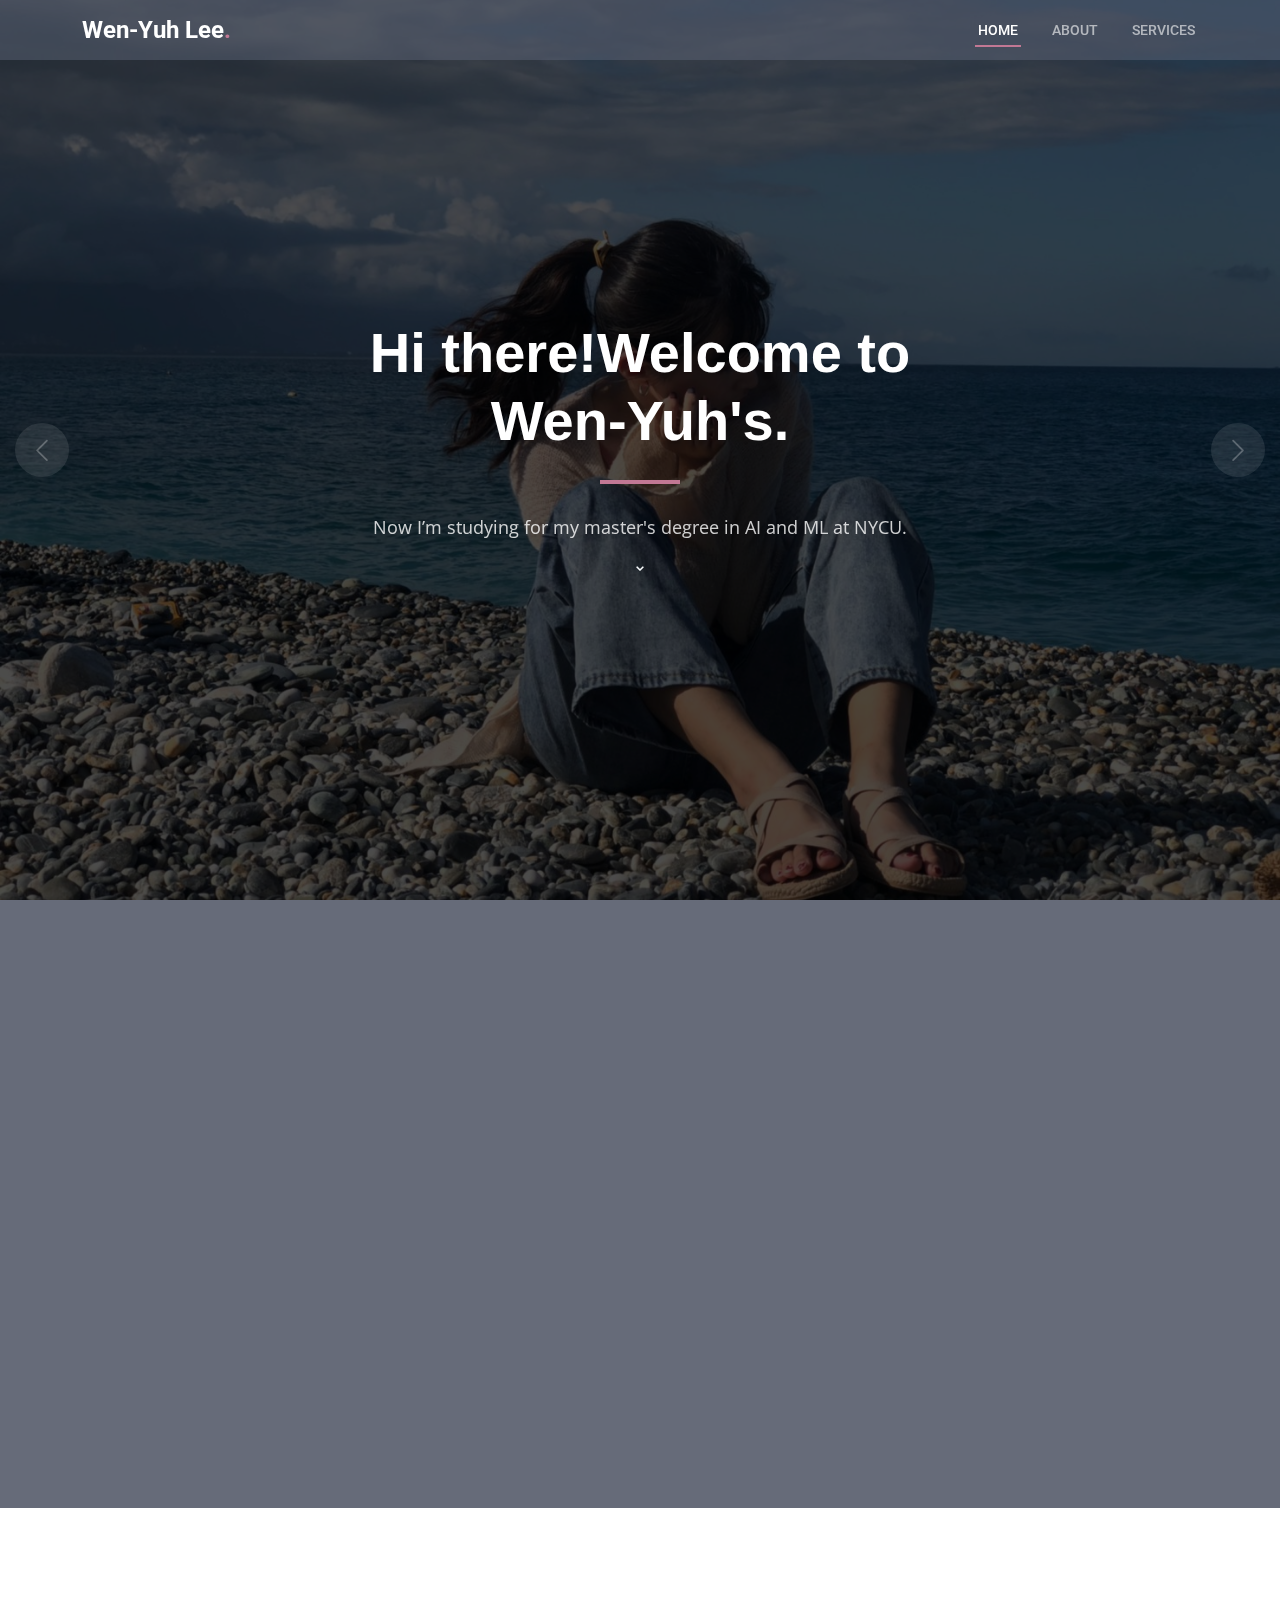
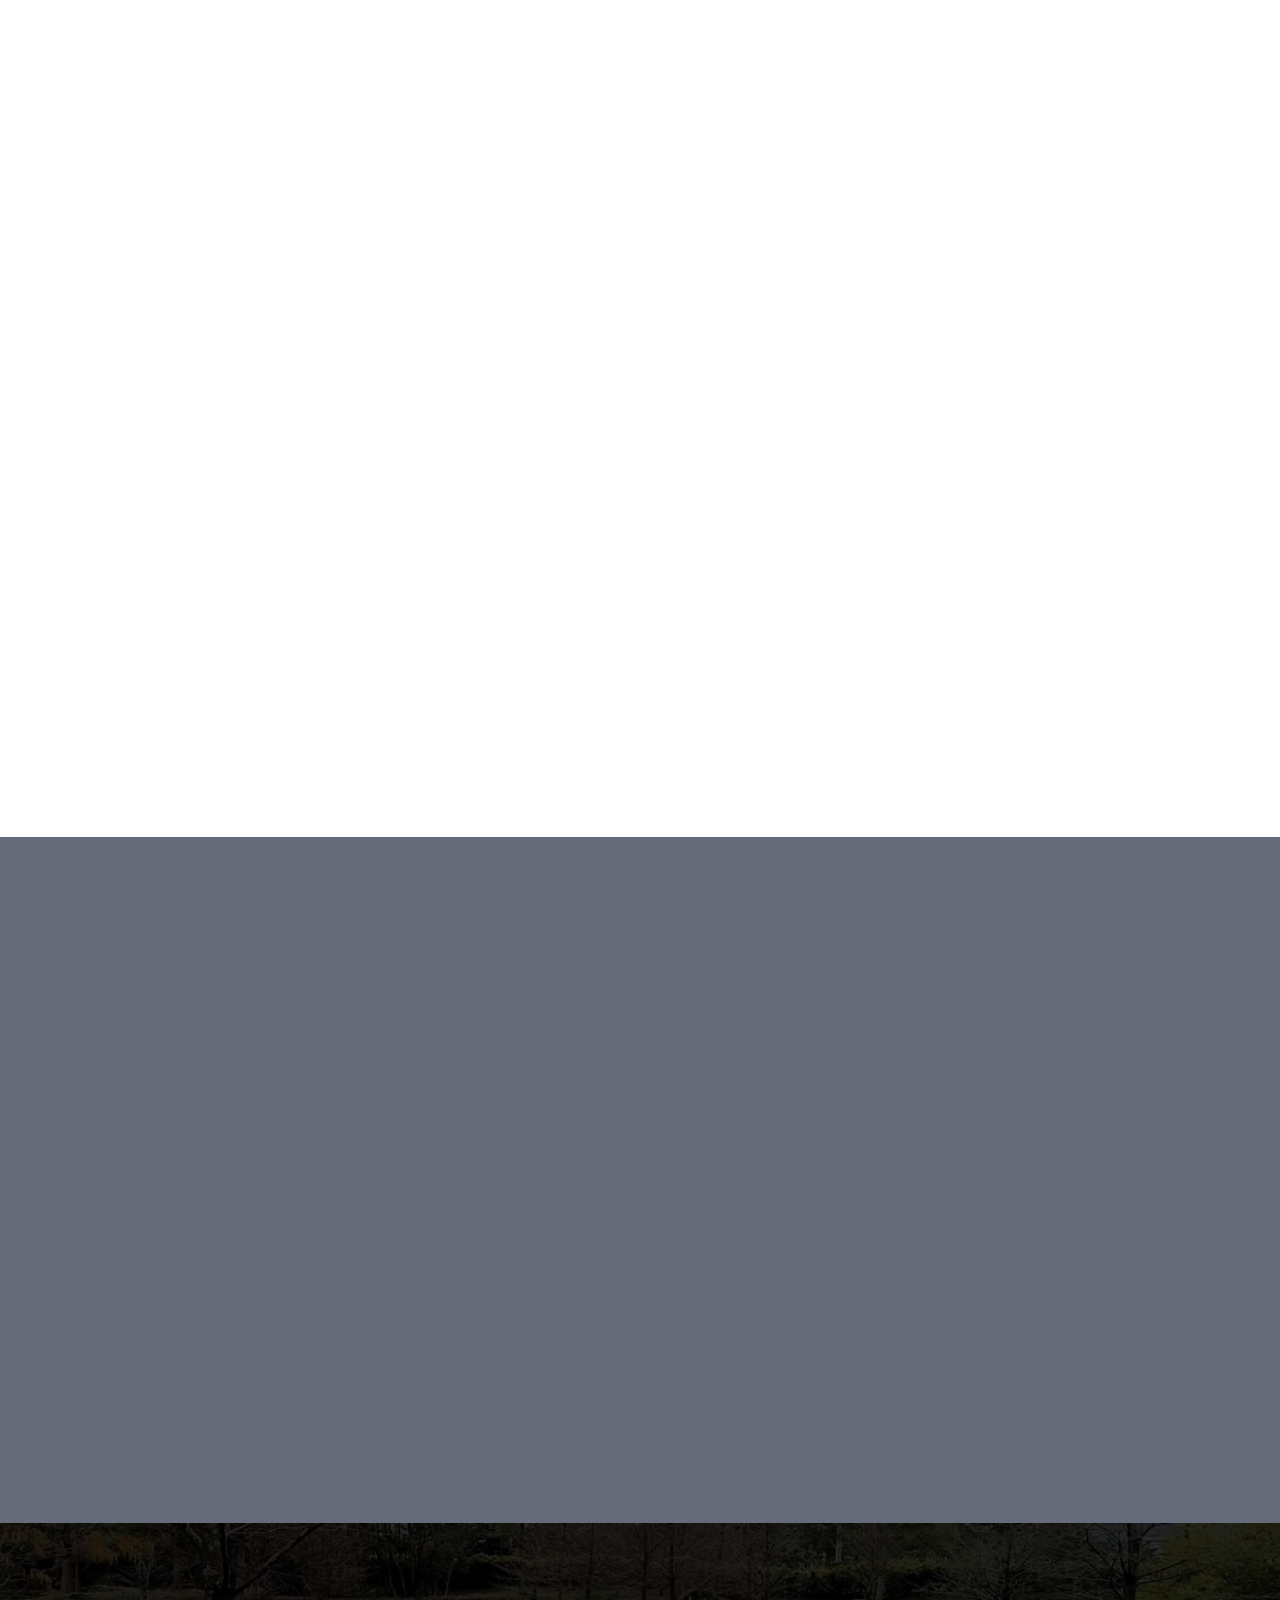
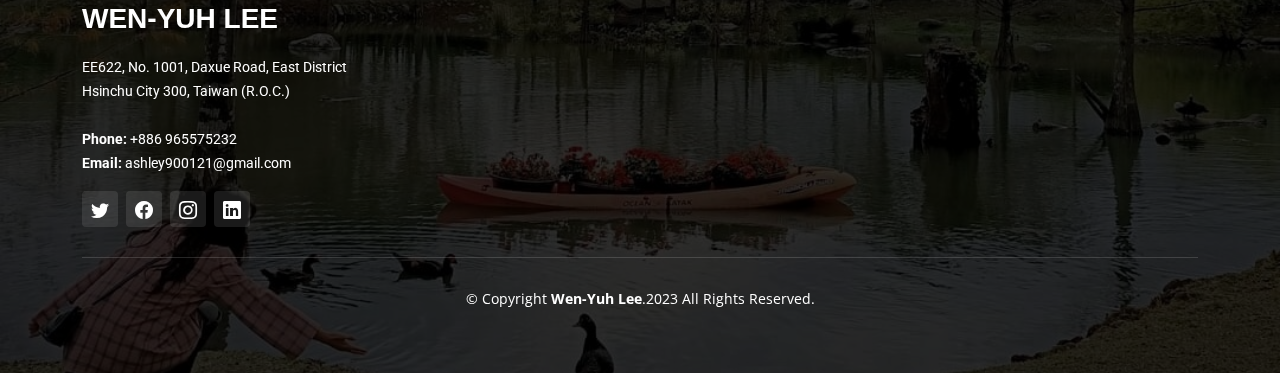
==== index.html @ 5b69748f "first" ====
<!DOCTYPE html>
<html lang="en">

<head>
  <meta charset="utf-8">
  <meta content="width=device-width, initial-scale=1.0" name="viewport">

  <title>Wen-yuh's webpage</title>
  <meta content="" name="description">
  <meta content="" name="keywords">

  <!-- Favicons -->
  <link href="assets/img/favicon.png" rel="icon">
  <link href="assets/img/apple-touch-icon.png" rel="apple-touch-icon">

  <!-- Google Fonts -->
  <link rel="preconnect" href="https://fonts.googleapis.com">
  <link rel="preconnect" href="https://fonts.gstatic.com" crossorigin>
  <link href="https://fonts.googleapis.com/css2?family=Open+Sans:ital,wght@0,300;0,400;0,500;0,600;0,700;1,300;1,400;1,600;1,700&family=Roboto:ital,wght@0,300;0,400;0,500;0,600;0,700;1,300;1,400;1,500;1,600;1,700&family=Work+Sans:ital,wght@0,300;0,400;0,500;0,600;0,700;1,300;1,400;1,500;1,600;1,700&display=swap" rel="stylesheet">

  <!-- Vendor CSS Files -->
  <link href="assets/vendor/bootstrap/css/bootstrap.min.css" rel="stylesheet">
  <link href="assets/vendor/bootstrap-icons/bootstrap-icons.css" rel="stylesheet">
  <link href="assets/vendor/fontawesome-free/css/all.min.css" rel="stylesheet">
  <link href="assets/vendor/aos/aos.css" rel="stylesheet">
  <link href="assets/vendor/boxicons/css/boxicons.min.css" rel="stylesheet">
  <link href="assets/vendor/glightbox/css/glightbox.min.css" rel="stylesheet">
  <link href="assets/vendor/swiper/swiper-bundle.min.css" rel="stylesheet">

  <!-- Template Main CSS File -->
  <link href="assets/css/main2.css" rel="stylesheet">

  <!-- =======================================================
  * Template Name: UpConstruction
  * Updated: Mar 10 2023 with Bootstrap v5.2.3
  * Template URL: https://bootstrapmade.com/upconstruction-bootstrap-construction-website-template/
  * Author: BootstrapMade.com
  * License: https://bootstrapmade.com/license/
  ======================================================== -->
</head>

<body>

  <!-- ======= Header ======= -->
  <header id="header" class="header d-flex align-items-center">
    <div class="container-fluid container-xl d-flex align-items-center justify-content-between">

      <a href="index.html" class="logo d-flex align-items-center">
        <!-- Uncomment the line below if you also wish to use an image logo -->
        <!-- <img src="assets/img/logo.png" alt=""> -->
        <h1>Wen-Yuh Lee<span>.</span></h1>
      </a>

      <i class="mobile-nav-toggle mobile-nav-show bi bi-list"></i>
      <i class="mobile-nav-toggle mobile-nav-hide d-none bi bi-x"></i>
      <nav id="navbar" class="navbar">
        <ul>
          <li><a href="index.html" class="active">Home</a></li>
          <li><a href="about.html">About</a></li>
          <li><a href="services.html">Services</a></li>
        <!--  
          <li><a href="projects.html">Projects</a></li>
          <li><a href="blog.html">Blog</a></li>
          <li class="dropdown"><a href="#"><span>Dropdown</span> <i class="bi bi-chevron-down dropdown-indicator"></i></a>
            <ul>
              <li><a href="#">Dropdown 1</a></li>
              <li class="dropdown"><a href="#"><span>Deep Dropdown</span> <i class="bi bi-chevron-down dropdown-indicator"></i></a>
                <ul>
                  <li><a href="#">Deep Dropdown 1</a></li>
                  <li><a href="#">Deep Dropdown 2</a></li>
                  <li><a href="#">Deep Dropdown 3</a></li>
                  <li><a href="#">Deep Dropdown 4</a></li>
                  <li><a href="#">Deep Dropdown 5</a></li>
                </ul>
              </li>
              <li><a href="#">Dropdown 2</a></li>
              <li><a href="#">Dropdown 3</a></li>
              <li><a href="#">Dropdown 4</a></li>
            </ul>
          </li>
          <li><a href="contact.html">Contact</a></li>-->
        </ul>
      </nav><!-- .navbar -->

    </div>
  </header><!-- End Header -->

  <!-- ======= Hero Section ======= -->
  <section id="hero" class="hero">

    <div class="info d-flex align-items-center">
      <div class="container">
        <div class="row justify-content-center">
          <div class="col-lg-6 text-center">
            <h2 data-aos="fade-down">Hi there!<span>Welcome to Wen-Yuh's.</span></h2>
            <p data-aos="fade-up">Now I’m studying for my master's degree in AI and ML at NYCU.</p>
            <a href="#get-started"data-aos-delay="200" class="btn-scroll scrollto" title="Scroll Down"><i class="bx bx-chevron-down"></i></a>
          </div>
        </div>
      </div>
    </div>

    <div id="hero-carousel" class="carousel slide" data-bs-ride="carousel" data-bs-interval="5000">

      <div class="carousel-item active" style="background-image: url(assets/img/hero-carousel/hero-carousel-1.jpg)"></div>
      <div class="carousel-item" style="background-image: url(assets/img/hero-carousel/hero-carousel-2.jpg)"></div>
      <div class="carousel-item" style="background-image: url(assets/img/hero-carousel/hero-carousel-3.jpg)"></div>
      <div class="carousel-item" style="background-image: url(assets/img/hero-carousel/hero-carousel-4.jpg)"></div>
      <div class="carousel-item" style="background-image: url(assets/img/hero-carousel/hero-carousel-5.jpg)"></div>

      <a class="carousel-control-prev" href="#hero-carousel" role="button" data-bs-slide="prev">
        <span class="carousel-control-prev-icon bi bi-chevron-left" aria-hidden="true"></span>
      </a>

      <a class="carousel-control-next" href="#hero-carousel" role="button" data-bs-slide="next">
        <span class="carousel-control-next-icon bi bi-chevron-right" aria-hidden="true"></span>
      </a>

    </div>

  </section><!-- End Hero Section -->

  <main id="main">


    <!-- ======= Features Section ======= -->
    <section id="features" class="features section-bg">
      <div class="container" data-aos="fade-up">

        <ul class="nav nav-tabs row  g-2 d-flex">

          <li class="nav-item col-3">
            <a class="nav-link active show" data-bs-toggle="tab" data-bs-target="#tab-1">
              <h4>Senior high</h4>
            </a>
          </li><!-- End tab nav item -->

          <li class="nav-item col-3">
            <a class="nav-link" data-bs-toggle="tab" data-bs-target="#tab-2">
              <h4>University</h4>
            </a><!-- End tab nav item -->

          <li class="nav-item col-3">
            <a class="nav-link" data-bs-toggle="tab" data-bs-target="#tab-3">
              <h4>To master</h4>
            </a>
          </li><!-- End tab nav item -->

          <li class="nav-item col-3">
            <a class="nav-link" data-bs-toggle="tab" data-bs-target="#tab-4">
              <h4>Now</h4>
            </a>
          </li><!-- End tab nav item -->

        </ul>

        <div class="tab-content">

          <div class="tab-pane active show" id="tab-1">
            <div class="row">
              <div class="col-lg-6 order-2 order-lg-1 mt-3 mt-lg-0 d-flex flex-column justify-content-center" data-aos="fade-up" data-aos-delay="100">
                <h3>Senior high</h3>
                <p class="fst-italic">
                  社團成發舞展---
                </p>
                <ul>
                  <li><i class="bi bi-check2-all"></i> Activity.</li>
                  <li><i class="bi bi-check2-all"></i> mulin24|CHSH108</li>
                  <li><i class="bi bi-check2-all"></i> 2018.04.29</li>
                  <li><i class="bi bi-check2-all"></i> 823 performing arts theater,New Taipei City</li>                </ul>
              </div>
              <div class="col-lg-6 order-1 order-lg-2 text-center" data-aos="fade-up" data-aos-delay="200">
                <img src="assets/img/features-1.jpg" alt="" class="img-fluid">
              </div>
            </div>
          </div><!-- End tab content item -->

          <div class="tab-pane" id="tab-2">
            <div class="row">
              <div class="col-lg-6 order-2 order-lg-1 mt-3 mt-lg-0 d-flex flex-column justify-content-center">
                <h3>University</h3>
                <p class="fst-italic">
                  五系耶晚慶功---
                </p>
                <ul>
                  <li><i class="bi bi-check2-all"></i> Activity.</li>
                  <li><i class="bi bi-check2-all"></i> hodala2022｜中山物理x高師英語x高師國文x高師電機</li>
                  <li><i class="bi bi-check2-all"></i> 2022.03.25</li>
                  <li><i class="bi bi-check2-all"></i> Muse Kaohsiung</li>
                </ul>
              </div>
              <div class="col-lg-6 order-1 order-lg-2 text-center">
                <img src="assets/img/features-2.jpg" alt="" class="img-fluid">
              </div>
            </div>
          </div><!-- End tab content item -->

          <div class="tab-pane" id="tab-3">
            <div class="row">
              <div class="col-lg-6 order-2 order-lg-1 mt-3 mt-lg-0 d-flex flex-column justify-content-center">
                <h3>To master</h3>
                <ul>
                  <li><i class="bi bi-check2-all"></i> A.I.</li>
                  <li><i class="bi bi-check2-all"></i> M.L.</li>
                  <li><i class="bi bi-check2-all"></i> </li>
                </ul>
                <p class="fst-italic">
                  Louding...
                </p>
              </div>
              <div class="col-lg-6 order-1 order-lg-2 text-center">
                <img src="assets/img/features-3.jpg" alt="" class="img-fluid">
              </div>
            </div>
          </div><!-- End tab content item -->

          <div class="tab-pane" id="tab-4">
            <div class="row">
              <div class="col-lg-6 order-2 order-lg-1 mt-3 mt-lg-0 d-flex flex-column justify-content-center">
                <h3>Now</h3>
                <p class="fst-italic">
                  keep going...
                </p>
              <!--
                <ul>
                  <li><i class="bi bi-check2-all"></i> </li>
                  <li><i class="bi bi-check2-all"></i> </li>
                  <li><i class="bi bi-check2-all"></i> </li>
                </ul>
              -->
              </div>
              <div class="col-lg-6 order-1 order-lg-2 text-center">
                <img src="assets/img/features-4.jpg" alt="" class="img-fluid">
              </div>
            </div>
          </div><!-- End tab content item -->

        </div>

      </div>
    </section><!-- End Features Section -->


    <!-- ======= Constructions Section ======= -->
    <section id="constructions" class="constructions">
      <div class="container" data-aos="fade-up">

        <div class="section-header">
          <h2>Constructions</h2>
          <p> To be edited...</p>
        </div>

        <div class="row gy-4">

          <div class="col-lg-6" data-aos="fade-up" data-aos-delay="100">
            <div class="card-item">
              <div class="row">
                <div class="col-xl-5">
                  <div class="card-bg" style="background-image: url(assets/img/constructions-1.jpg);"></div>
                </div>
                <div class="col-xl-7 d-flex align-items-center">
                  <div class="card-body">
                    <h4 class="card-title">a child in the U.S.A</h4>
                    <p>Ohio,United States.2002</p>
                  </div>
                </div>
              </div>
            </div>
          </div><!-- End Card Item -->

          <div class="col-lg-6" data-aos="fade-up" data-aos-delay="200">
            <div class="card-item">
              <div class="row">
                <div class="col-xl-5">
                  <div class="card-bg" style="background-image: url(assets/img/constructions-2.jpg);"></div>
                </div>
                <div class="col-xl-7 d-flex align-items-center">
                  <div class="card-body">
                    <h4 class="card-title">Pet adoption,Kaohsiung.</h4>
                    <p>Building Better Animal Shelters.</p>
                  </div>
                </div>
              </div>
            </div>
          </div><!-- End Card Item -->

          <div class="col-lg-6" data-aos="fade-up" data-aos-delay="300">
            <div class="card-item">
              <div class="row">
                <div class="col-xl-5">
                  <div class="card-bg" style="background-image: url(assets/img/constructions-3.jpg);"></div>
                </div>
                <div class="col-xl-7 d-flex align-items-center">
                  <div class="card-body">
                    <h4 class="card-title">Burger delicius.</h4>
                    <p>there's too many people that i just only can take a photo behide the food stall...</p>
                  </div>
                </div>
              </div>
            </div>
          </div><!-- End Card Item -->

          <div class="col-lg-6" data-aos="fade-up" data-aos-delay="400">
            <div class="card-item">
              <div class="row">
                <div class="col-xl-5">
                  <div class="card-bg" style="background-image: url(assets/img/constructions-4.jpg);"></div>
                </div>
                <div class="col-xl-7 d-flex align-items-center">
                  <div class="card-body">
                    <h4 class="card-title">meerkat</h4>
                    <p>the most lovely animal in the word.</p>
                  </div>
                </div>
              </div>
            </div>
          </div><!-- End Card Item -->

        </div>

      </div>
    </section><!-- End Constructions Section -->

<!--
    <!-- ======= Services Section =======
    <section id="services" class="services section-bg">
      <div class="container" data-aos="fade-up">

        <div class="section-header">
          <h2>Services</h2>
          <p>Voluptatem quibusdam ut ullam perferendis repellat non ut consequuntur est eveniet deleniti fignissimos eos quam</p>
        </div>

        <div class="row gy-4">

          <div class="col-lg-4 col-md-6" data-aos="fade-up" data-aos-delay="100">
            <div class="service-item  position-relative">
              <div class="icon">
                <i class="fa-solid fa-mountain-city"></i>
              </div>
              <h3>Nesciunt Mete</h3>
              <p>Provident nihil minus qui consequatur non omnis maiores. Eos accusantium minus dolores iure perferendis tempore et consequatur.</p>
              <a href="service-details.html" class="readmore stretched-link">Learn more <i class="bi bi-arrow-right"></i></a>
            </div>
          </div><!-- End Service Item

          <div class="col-lg-4 col-md-6" data-aos="fade-up" data-aos-delay="200">
            <div class="service-item position-relative">
              <div class="icon">
                <i class="fa-solid fa-arrow-up-from-ground-water"></i>
              </div>
              <h3>Eosle Commodi</h3>
              <p>Ut autem aut autem non a. Sint sint sit facilis nam iusto sint. Libero corrupti neque eum hic non ut nesciunt dolorem.</p>
              <a href="service-details.html" class="readmore stretched-link">Learn more <i class="bi bi-arrow-right"></i></a>
            </div>
          </div><!-- End Service Item

          <div class="col-lg-4 col-md-6" data-aos="fade-up" data-aos-delay="300">
            <div class="service-item position-relative">
              <div class="icon">
                <i class="fa-solid fa-compass-drafting"></i>
              </div>
              <h3>Ledo Markt</h3>
              <p>Ut excepturi voluptatem nisi sed. Quidem fuga consequatur. Minus ea aut. Vel qui id voluptas adipisci eos earum corrupti.</p>
              <a href="service-details.html" class="readmore stretched-link">Learn more <i class="bi bi-arrow-right"></i></a>
            </div>
          </div><!-- End Service Item

          <div class="col-lg-4 col-md-6" data-aos="fade-up" data-aos-delay="400">
            <div class="service-item position-relative">
              <div class="icon">
                <i class="fa-solid fa-trowel-bricks"></i>
              </div>
              <h3>Asperiores Commodit</h3>
              <p>Non et temporibus minus omnis sed dolor esse consequatur. Cupiditate sed error ea fuga sit provident adipisci neque.</p>
              <a href="service-details.html" class="readmore stretched-link">Learn more <i class="bi bi-arrow-right"></i></a>
            </div>
          </div><!-- End Service Item

          <div class="col-lg-4 col-md-6" data-aos="fade-up" data-aos-delay="500">
            <div class="service-item position-relative">
              <div class="icon">
                <i class="fa-solid fa-helmet-safety"></i>
              </div>
              <h3>Velit Doloremque</h3>
              <p>Cumque et suscipit saepe. Est maiores autem enim facilis ut aut ipsam corporis aut. Sed animi at autem alias eius labore.</p>
              <a href="service-details.html" class="readmore stretched-link">Learn more <i class="bi bi-arrow-right"></i></a>
            </div>
          </div><!-- End Service Item

          <div class="col-lg-4 col-md-6" data-aos="fade-up" data-aos-delay="600">
            <div class="service-item position-relative">
              <div class="icon">
                <i class="fa-solid fa-arrow-up-from-ground-water"></i>
              </div>
              <h3>Dolori Architecto</h3>
              <p>Hic molestias ea quibusdam eos. Fugiat enim doloremque aut neque non et debitis iure. Corrupti recusandae ducimus enim.</p>
              <a href="service-details.html" class="readmore stretched-link">Learn more <i class="bi bi-arrow-right"></i></a>
            </div>
          </div><!-- End Service Item

        </div>

      </div>
    </section><!-- End Services Section -->

<!--
    <!-- ======= Alt Services Section ======= 
    <section id="alt-services" class="alt-services">
      <div class="container" data-aos="fade-up">

        <div class="row justify-content-around gy-4">
          <div class="col-lg-6 img-bg" style="background-image: url(assets/img/alt-services.jpg);" data-aos="zoom-in" data-aos-delay="100"></div>

          <div class="col-lg-5 d-flex flex-column justify-content-center">
            <h3>Enim quis est voluptatibus aliquid consequatur fugiat</h3>
            <p>Esse voluptas cumque vel exercitationem. Reiciendis est hic accusamus. Non ipsam et sed minima temporibus laudantium. Soluta voluptate sed facere corporis dolores excepturi</p>

            <div class="icon-box d-flex position-relative" data-aos="fade-up" data-aos-delay="100">
              <i class="bi bi-easel flex-shrink-0"></i>
              <div>
                <h4><a href="" class="stretched-link">Lorem Ipsum</a></h4>
                <p>Voluptatum deleniti atque corrupti quos dolores et quas molestias excepturi sint occaecati cupiditate non provident</p>
              </div>
            </div><!-- End Icon Box

            <div class="icon-box d-flex position-relative" data-aos="fade-up" data-aos-delay="200">
              <i class="bi bi-patch-check flex-shrink-0"></i>
              <div>
                <h4><a href="" class="stretched-link">Nemo Enim</a></h4>
                <p>At vero eos et accusamus et iusto odio dignissimos ducimus qui blanditiis praesentium voluptatum deleniti atque</p>
              </div>
            </div><!-- End Icon Box 

            <div class="icon-box d-flex position-relative" data-aos="fade-up" data-aos-delay="300">
              <i class="bi bi-brightness-high flex-shrink-0"></i>
              <div>
                <h4><a href="" class="stretched-link">Dine Pad</a></h4>
                <p>Explicabo est voluptatum asperiores consequatur magnam. Et veritatis odit. Sunt aut deserunt minus aut eligendi omnis</p>
              </div>
            </div><!-- End Icon Box 

            <div class="icon-box d-flex position-relative" data-aos="fade-up" data-aos-delay="400">
              <i class="bi bi-brightness-high flex-shrink-0"></i>
              <div>
                <h4><a href="" class="stretched-link">Tride clov</a></h4>
                <p>Est voluptatem labore deleniti quis a delectus et. Saepe dolorem libero sit non aspernatur odit amet. Et eligendi</p>
              </div>
            </div><!-- End Icon Box 

          </div>
        </div>

      </div>
    </section><!-- End Alt Services Section -->


    <!-- ======= Get Started Section ======= -->
    <section id="get-started" class="get-started section-bg">
      <div class="container">

        <div class="row justify-content-between gy-4">

          <div class="col-lg-6 d-flex align-items-center" data-aos="fade-up">
            <div class="content">
              <h3>Contact me.</h3>
              <p>
              <p></p>
            </div>
          </div>

          <div class="col-lg-5" data-aos="fade">
            <form action="forms/quote.php" method="post" class="php-email-form">
              <h3>contact me</h3>
              <p>offer me some suggestion,or just chat with me  !!!</p>
              <div class="row gy-3">

                <div class="col-md-12">
                  <input type="text" name="name" class="form-control" placeholder="Name" required>
                </div>

                <div class="col-md-12 ">
                  <input type="email" class="form-control" name="email" placeholder="Email" required>
                </div>

                <div class="col-md-12">
                  <input type="text" class="form-control" name="phone" placeholder="Phone" required>
                </div>

                <div class="col-md-12">
                  <textarea class="form-control" name="message" rows="6" placeholder="Message" required></textarea>
                </div>

                <div class="col-md-12 text-center">
                  <div class="loading">Loading</div>
                  <div class="error-message"></div>
                  <div class="sent-message">Your message request has been sent successfully. Thank you!</div>

                  <button type="submit">sent</button>
                </div>

              </div>
            </form>
          </div><!-- End Quote Form -->

        </div>

      </div>
    </section><!-- End Get Started Section -->

  

    <!-- ======= Our Projects Section ======= -->
  <!-- 
    <section id="projects" class="projects">
      <div class="container" data-aos="fade-up">

        <div class="section-header">
          <h2>Our Projects</h2>
          <p>Consequatur libero assumenda est voluptatem est quidem illum et officia imilique qui vel architecto accusamus fugit aut qui distinctio</p>
        </div>

        <div class="portfolio-isotope" data-portfolio-filter="*" data-portfolio-layout="masonry" data-portfolio-sort="original-order">

          <ul class="portfolio-flters" data-aos="fade-up" data-aos-delay="100">
            <li data-filter="*" class="filter-active">All</li>
            <li data-filter=".filter-remodeling">Remodeling</li>
            <li data-filter=".filter-construction">Construction</li>
            <li data-filter=".filter-repairs">Repairs</li>
            <li data-filter=".filter-design">Design</li>
          </ul> End Projects Filters 

          <div class="row gy-4 portfolio-container" data-aos="fade-up" data-aos-delay="200">

            <div class="col-lg-4 col-md-6 portfolio-item filter-remodeling">
              <div class="portfolio-content h-100">
                <img src="assets/img/projects/remodeling-1.jpg" class="img-fluid" alt="">
                <div class="portfolio-info">
                  <h4>Remodeling 1</h4>
                  <p>Lorem ipsum, dolor sit amet consectetur</p>
                  <a href="assets/img/projects/remodeling-1.jpg" title="Remodeling 1" data-gallery="portfolio-gallery-remodeling" class="glightbox preview-link"><i class="bi bi-zoom-in"></i></a>
                  <a href="project-details.html" title="More Details" class="details-link"><i class="bi bi-link-45deg"></i></a>
                </div>
              </div>
            </div> End Projects Item 

            <div class="col-lg-4 col-md-6 portfolio-item filter-construction">
              <div class="portfolio-content h-100">
                <img src="assets/img/projects/construction-1.jpg" class="img-fluid" alt="">
                <div class="portfolio-info">
                  <h4>Construction 1</h4>
                  <p>Lorem ipsum, dolor sit amet consectetur</p>
                  <a href="assets/img/projects/construction-1.jpg" title="Construction 1" data-gallery="portfolio-gallery-construction" class="glightbox preview-link"><i class="bi bi-zoom-in"></i></a>
                  <a href="project-details.html" title="More Details" class="details-link"><i class="bi bi-link-45deg"></i></a>
                </div>
              </div>
            </div> End Projects Item

            <div class="col-lg-4 col-md-6 portfolio-item filter-repairs">
              <div class="portfolio-content h-100">
                <img src="assets/img/projects/repairs-1.jpg" class="img-fluid" alt="">
                <div class="portfolio-info">
                  <h4>Repairs 1</h4>
                  <p>Lorem ipsum, dolor sit amet consectetur</p>
                  <a href="assets/img/projects/repairs-1.jpg" title="Repairs 1" data-gallery="portfolio-gallery-repairs" class="glightbox preview-link"><i class="bi bi-zoom-in"></i></a>
                  <a href="project-details.html" title="More Details" class="details-link"><i class="bi bi-link-45deg"></i></a>
                </div>
              </div>
            </div> End Projects Item

            <div class="col-lg-4 col-md-6 portfolio-item filter-design">
              <div class="portfolio-content h-100">
                <img src="assets/img/projects/design-1.jpg" class="img-fluid" alt="">
                <div class="portfolio-info">
                  <h4>Design 1</h4>
                  <p>Lorem ipsum, dolor sit amet consectetur</p>
                  <a href="assets/img/projects/design-1.jpg" title="Repairs 1" data-gallery="portfolio-gallery-book" class="glightbox preview-link"><i class="bi bi-zoom-in"></i></a>
                  <a href="project-details.html" title="More Details" class="details-link"><i class="bi bi-link-45deg"></i></a>
                </div>
              </div>
            </div> End Projects Item 

            <div class="col-lg-4 col-md-6 portfolio-item filter-remodeling">
              <div class="portfolio-content h-100">
                <img src="assets/img/projects/remodeling-2.jpg" class="img-fluid" alt="">
                <div class="portfolio-info">
                  <h4>Remodeling 2</h4>
                  <p>Lorem ipsum, dolor sit amet consectetur</p>
                  <a href="assets/img/projects/remodeling-2.jpg" title="Remodeling 2" data-gallery="portfolio-gallery-remodeling" class="glightbox preview-link"><i class="bi bi-zoom-in"></i></a>
                  <a href="project-details.html" title="More Details" class="details-link"><i class="bi bi-link-45deg"></i></a>
                </div>
              </div>
            </div> End Projects Item 

            <div class="col-lg-4 col-md-6 portfolio-item filter-construction">
              <div class="portfolio-content h-100">
                <img src="assets/img/projects/construction-2.jpg" class="img-fluid" alt="">
                <div class="portfolio-info">
                  <h4>Construction 2</h4>
                  <p>Lorem ipsum, dolor sit amet consectetur</p>
                  <a href="assets/img/projects/construction-2.jpg" title="Construction 2" data-gallery="portfolio-gallery-construction" class="glightbox preview-link"><i class="bi bi-zoom-in"></i></a>
                  <a href="project-details.html" title="More Details" class="details-link"><i class="bi bi-link-45deg"></i></a>
                </div>
              </div>
            </div> End Projects Item 

            <div class="col-lg-4 col-md-6 portfolio-item filter-repairs">
              <div class="portfolio-content h-100">
                <img src="assets/img/projects/repairs-2.jpg" class="img-fluid" alt="">
                <div class="portfolio-info">
                  <h4>Repairs 2</h4>
                  <p>Lorem ipsum, dolor sit amet consectetur</p>
                  <a href="assets/img/projects/repairs-2.jpg" title="Repairs 2" data-gallery="portfolio-gallery-repairs" class="glightbox preview-link"><i class="bi bi-zoom-in"></i></a>
                  <a href="project-details.html" title="More Details" class="details-link"><i class="bi bi-link-45deg"></i></a>
                </div>
              </div>
            </div> End Projects Item 

            <div class="col-lg-4 col-md-6 portfolio-item filter-design">
              <div class="portfolio-content h-100">
                <img src="assets/img/projects/design-2.jpg" class="img-fluid" alt="">
                <div class="portfolio-info">
                  <h4>Design 2</h4>
                  <p>Lorem ipsum, dolor sit amet consectetur</p>
                  <a href="assets/img/projects/design-2.jpg" title="Repairs 2" data-gallery="portfolio-gallery-book" class="glightbox preview-link"><i class="bi bi-zoom-in"></i></a>
                  <a href="project-details.html" title="More Details" class="details-link"><i class="bi bi-link-45deg"></i></a>
                </div>
              </div>
            </div> End Projects Item 

            <div class="col-lg-4 col-md-6 portfolio-item filter-remodeling">
              <div class="portfolio-content h-100">
                <img src="assets/img/projects/remodeling-3.jpg" class="img-fluid" alt="">
                <div class="portfolio-info">
                  <h4>Remodeling 3</h4>
                  <p>Lorem ipsum, dolor sit amet consectetur</p>
                  <a href="assets/img/projects/remodeling-3.jpg" title="Remodeling 3" data-gallery="portfolio-gallery-remodeling" class="glightbox preview-link"><i class="bi bi-zoom-in"></i></a>
                  <a href="project-details.html" title="More Details" class="details-link"><i class="bi bi-link-45deg"></i></a>
                </div>
              </div>
            </div> End Projects Item 

            <div class="col-lg-4 col-md-6 portfolio-item filter-construction">
              <div class="portfolio-content h-100">
                <img src="assets/img/projects/construction-3.jpg" class="img-fluid" alt="">
                <div class="portfolio-info">
                  <h4>Construction 3</h4>
                  <p>Lorem ipsum, dolor sit amet consectetur</p>
                  <a href="assets/img/projects/construction-3.jpg" title="Construction 3" data-gallery="portfolio-gallery-construction" class="glightbox preview-link"><i class="bi bi-zoom-in"></i></a>
                  <a href="project-details.html" title="More Details" class="details-link"><i class="bi bi-link-45deg"></i></a>
                </div>
              </div>
            </div> End Projects Item 

            <div class="col-lg-4 col-md-6 portfolio-item filter-repairs">
              <div class="portfolio-content h-100">
                <img src="assets/img/projects/repairs-3.jpg" class="img-fluid" alt="">
                <div class="portfolio-info">
                  <h4>Repairs 3</h4>
                  <p>Lorem ipsum, dolor sit amet consectetur</p>
                  <a href="assets/img/projects/repairs-3.jpg" title="Repairs 2" data-gallery="portfolio-gallery-repairs" class="glightbox preview-link"><i class="bi bi-zoom-in"></i></a>
                  <a href="project-details.html" title="More Details" class="details-link"><i class="bi bi-link-45deg"></i></a>
                </div>
              </div>
            </div> End Projects Item 

            <div class="col-lg-4 col-md-6 portfolio-item filter-design">
              <div class="portfolio-content h-100">
                <img src="assets/img/projects/design-3.jpg" class="img-fluid" alt="">
                <div class="portfolio-info">
                  <h4>Design 3</h4>
                  <p>Lorem ipsum, dolor sit amet consectetur</p>
                  <a href="assets/img/projects/design-3.jpg" title="Repairs 3" data-gallery="portfolio-gallery-book" class="glightbox preview-link"><i class="bi bi-zoom-in"></i></a>
                  <a href="project-details.html" title="More Details" class="details-link"><i class="bi bi-link-45deg"></i></a>
                </div>
              </div>
            </div> End Projects Item 

          </div>End Projects Container

        </div>

      </div>
    </section>End Our Projects Section
  -->

<!--
    <!-- ======= Testimonials Section ======= 
    <section id="testimonials" class="testimonials section-bg">
      <div class="container" data-aos="fade-up">

        <div class="section-header">
          <h2>Testimonials</h2>
          <p>Quam sed id excepturi ccusantium dolorem ut quis dolores nisi llum nostrum enim velit qui ut et autem uia reprehenderit sunt deleniti</p>
        </div>

        <div class="slides-2 swiper">
          <div class="swiper-wrapper">

            <div class="swiper-slide">
              <div class="testimonial-wrap">
                <div class="testimonial-item">
                  <img src="assets/img/testimonials/testimonials-1.jpg" class="testimonial-img" alt="">
                  <h3>Saul Goodman</h3>
                  <h4>Ceo &amp; Founder</h4>
                  <div class="stars">
                    <i class="bi bi-star-fill"></i><i class="bi bi-star-fill"></i><i class="bi bi-star-fill"></i><i class="bi bi-star-fill"></i><i class="bi bi-star-fill"></i>
                  </div>
                  <p>
                    <i class="bi bi-quote quote-icon-left"></i>
                    Proin iaculis purus consequat sem cure digni ssim donec porttitora entum suscipit rhoncus. Accusantium quam, ultricies eget id, aliquam eget nibh et. Maecen aliquam, risus at semper.
                    <i class="bi bi-quote quote-icon-right"></i>
                  </p>
                </div>
              </div>
            </div><!-- End testimonial item 

            <div class="swiper-slide">
              <div class="testimonial-wrap">
                <div class="testimonial-item">
                  <img src="assets/img/testimonials/testimonials-2.jpg" class="testimonial-img" alt="">
                  <h3>Sara Wilsson</h3>
                  <h4>Designer</h4>
                  <div class="stars">
                    <i class="bi bi-star-fill"></i><i class="bi bi-star-fill"></i><i class="bi bi-star-fill"></i><i class="bi bi-star-fill"></i><i class="bi bi-star-fill"></i>
                  </div>
                  <p>
                    <i class="bi bi-quote quote-icon-left"></i>
                    Export tempor illum tamen malis malis eram quae irure esse labore quem cillum quid cillum eram malis quorum velit fore eram velit sunt aliqua noster fugiat irure amet legam anim culpa.
                    <i class="bi bi-quote quote-icon-right"></i>
                  </p>
                </div>
              </div>
            </div><!-- End testimonial item 

            <div class="swiper-slide">
              <div class="testimonial-wrap">
                <div class="testimonial-item">
                  <img src="assets/img/testimonials/testimonials-3.jpg" class="testimonial-img" alt="">
                  <h3>Jena Karlis</h3>
                  <h4>Store Owner</h4>
                  <div class="stars">
                    <i class="bi bi-star-fill"></i><i class="bi bi-star-fill"></i><i class="bi bi-star-fill"></i><i class="bi bi-star-fill"></i><i class="bi bi-star-fill"></i>
                  </div>
                  <p>
                    <i class="bi bi-quote quote-icon-left"></i>
                    Enim nisi quem export duis labore cillum quae magna enim sint quorum nulla quem veniam duis minim tempor labore quem eram duis noster aute amet eram fore quis sint minim.
                    <i class="bi bi-quote quote-icon-right"></i>
                  </p>
                </div>
              </div>
            </div><!-- End testimonial item 

            <div class="swiper-slide">
              <div class="testimonial-wrap">
                <div class="testimonial-item">
                  <img src="assets/img/testimonials/testimonials-4.jpg" class="testimonial-img" alt="">
                  <h3>Matt Brandon</h3>
                  <h4>Freelancer</h4>
                  <div class="stars">
                    <i class="bi bi-star-fill"></i><i class="bi bi-star-fill"></i><i class="bi bi-star-fill"></i><i class="bi bi-star-fill"></i><i class="bi bi-star-fill"></i>
                  </div>
                  <p>
                    <i class="bi bi-quote quote-icon-left"></i>
                    Fugiat enim eram quae cillum dolore dolor amet nulla culpa multos export minim fugiat minim velit minim dolor enim duis veniam ipsum anim magna sunt elit fore quem dolore labore illum veniam.
                    <i class="bi bi-quote quote-icon-right"></i>
                  </p>
                </div>
              </div>
            </div><!-- End testimonial item 

            <div class="swiper-slide">
              <div class="testimonial-wrap">
                <div class="testimonial-item">
                  <img src="assets/img/testimonials/testimonials-5.jpg" class="testimonial-img" alt="">
                  <h3>John Larson</h3>
                  <h4>Entrepreneur</h4>
                  <div class="stars">
                    <i class="bi bi-star-fill"></i><i class="bi bi-star-fill"></i><i class="bi bi-star-fill"></i><i class="bi bi-star-fill"></i><i class="bi bi-star-fill"></i>
                  </div>
                  <p>
                    <i class="bi bi-quote quote-icon-left"></i>
                    Quis quorum aliqua sint quem legam fore sunt eram irure aliqua veniam tempor noster veniam enim culpa labore duis sunt culpa nulla illum cillum fugiat legam esse veniam culpa fore nisi cillum quid.
                    <i class="bi bi-quote quote-icon-right"></i>
                  </p>
                </div>
              </div>
            </div><!-- End testimonial item 

          </div>
          <div class="swiper-pagination"></div>
        </div>

      </div>
    </section><!-- End Testimonials Section -->

<!--    
     ======= Recent Blog Posts Section ======= 
    <section id="recent-blog-posts" class="recent-blog-posts">
      <div class="container" data-aos="fade-up"">

    
    
  <div class=" section-header">
        <h2>Recent Blog Posts</h2>
        <p>In commodi voluptatem excepturi quaerat nihil error autem voluptate ut et officia consequuntu</p>
      </div>

      <div class="row gy-5">

        <div class="col-xl-4 col-md-6" data-aos="fade-up" data-aos-delay="100">
          <div class="post-item position-relative h-100">

            <div class="post-img position-relative overflow-hidden">
              <img src="assets/img/blog/blog-1.jpg" class="img-fluid" alt="">
              <span class="post-date">December 12</span>
            </div>

            <div class="post-content d-flex flex-column">

              <h3 class="post-title">Eum ad dolor et. Autem aut fugiat debitis</h3>

              <div class="meta d-flex align-items-center">
                <div class="d-flex align-items-center">
                  <i class="bi bi-person"></i> <span class="ps-2">Julia Parker</span>
                </div>
                <span class="px-3 text-black-50">/</span>
                <div class="d-flex align-items-center">
                  <i class="bi bi-folder2"></i> <span class="ps-2">Politics</span>
                </div>
              </div>

              <hr>

              <a href="blog-details.html" class="readmore stretched-link"><span>Read More</span><i class="bi bi-arrow-right"></i></a>

            </div>

          </div>
        </div><!-- End post item 

        <div class="col-xl-4 col-md-6" data-aos="fade-up" data-aos-delay="200">
          <div class="post-item position-relative h-100">

            <div class="post-img position-relative overflow-hidden">
              <img src="assets/img/blog/blog-2.jpg" class="img-fluid" alt="">
              <span class="post-date">July 17</span>
            </div>

            <div class="post-content d-flex flex-column">

              <h3 class="post-title">Et repellendus molestiae qui est sed omnis</h3>

              <div class="meta d-flex align-items-center">
                <div class="d-flex align-items-center">
                  <i class="bi bi-person"></i> <span class="ps-2">Mario Douglas</span>
                </div>
                <span class="px-3 text-black-50">/</span>
                <div class="d-flex align-items-center">
                  <i class="bi bi-folder2"></i> <span class="ps-2">Sports</span>
                </div>
              </div>

              <hr>

              <a href="blog-details.html" class="readmore stretched-link"><span>Read More</span><i class="bi bi-arrow-right"></i></a>

            </div>

          </div>
        </div><!-- End post item 

        <div class="col-xl-4 col-md-6">
          <div class="post-item position-relative h-100" data-aos="fade-up" data-aos-delay="300">

            <div class="post-img position-relative overflow-hidden">
              <img src="assets/img/blog/blog-3.jpg" class="img-fluid" alt="">
              <span class="post-date">September 05</span>
            </div>

            <div class="post-content d-flex flex-column">

              <h3 class="post-title">Quia assumenda est et veritati tirana ploder</h3>

              <div class="meta d-flex align-items-center">
                <div class="d-flex align-items-center">
                  <i class="bi bi-person"></i> <span class="ps-2">Lisa Hunter</span>
                </div>
                <span class="px-3 text-black-50">/</span>
                <div class="d-flex align-items-center">
                  <i class="bi bi-folder2"></i> <span class="ps-2">Economics</span>
                </div>
              </div>

              <hr>

              <a href="blog-details.html" class="readmore stretched-link"><span>Read More</span><i class="bi bi-arrow-right"></i></a>

            </div>

          </div>
        </div><!-- End post item 

      </div>

      </div>
    </section>
    <!-- End Recent Blog Posts Section -->

  </main><!-- End #main -->

  <!-- ======= Footer ======= -->
  <footer id="footer" class="footer">

    <div class="footer-content position-relative">
      <div class="container">
        <div class="row">

          <div class="col-lg-4 col-md-6">
            <div class="footer-info">
              <h3>Wen-Yuh Lee</h3>
              <p>
                EE622, No. 1001, Daxue Road, East District<br>
                Hsinchu City 300, Taiwan (R.O.C.) <br><br>
                <strong>Phone:</strong> +886 965575232<br>
                <strong>Email:</strong> ashley900121@gmail.com<br>
              </p>
              <div class="social-links d-flex mt-3">
                <a href="#" class="d-flex align-items-center justify-content-center"><i class="bi bi-twitter"></i></a>
                <a href="#" class="d-flex align-items-center justify-content-center"><i class="bi bi-facebook"></i></a>
                <a href="#" class="d-flex align-items-center justify-content-center"><i class="bi bi-instagram"></i></a>
                <a href="#" class="d-flex align-items-center justify-content-center"><i class="bi bi-linkedin"></i></a>
              </div>
            </div>
          </div><!-- End footer info column-->

        </div>
      </div>
    </div>

    <div class="footer-legal text-center position-relative">
      <div class="container">
        <div class="copyright">
          &copy; Copyright <strong><span>Wen-Yuh Lee</span></strong>.2023 All Rights Reserved.
        </div>
        <div class="credits">
         </div>
      </div>
    </div>

  </footer>
  <!-- End Footer -->

  <a href="#" class="scroll-top d-flex align-items-center justify-content-center"><i class="bi bi-arrow-up-short"></i></a>

  <div id="preloader"></div>

  <!-- Vendor JS Files -->
  <script src="assets/vendor/aos/aos.js"></script>
  <script src="assets/vendor/purecounter/purecounter_vanilla.js"></script>
  <script src="assets/vendor/bootstrap/js/bootstrap.bundle.min.js"></script>
  <script src="assets/vendor/glightbox/js/glightbox.min.js"></script>
  <script src="assets/vendor/isotope-layout/isotope.pkgd.min.js"></script>
  <script src="assets/vendor/swiper/swiper-bundle.min.js"></script>
  <script src="assets/vendor/waypoints/noframework.waypoints.js"></script>
  <script src="assets/vendor/php-email-form/validate.js"></script>

  <!-- Template Main JS File -->
  <script src="assets/js/main.js"></script>

</body>

</html>
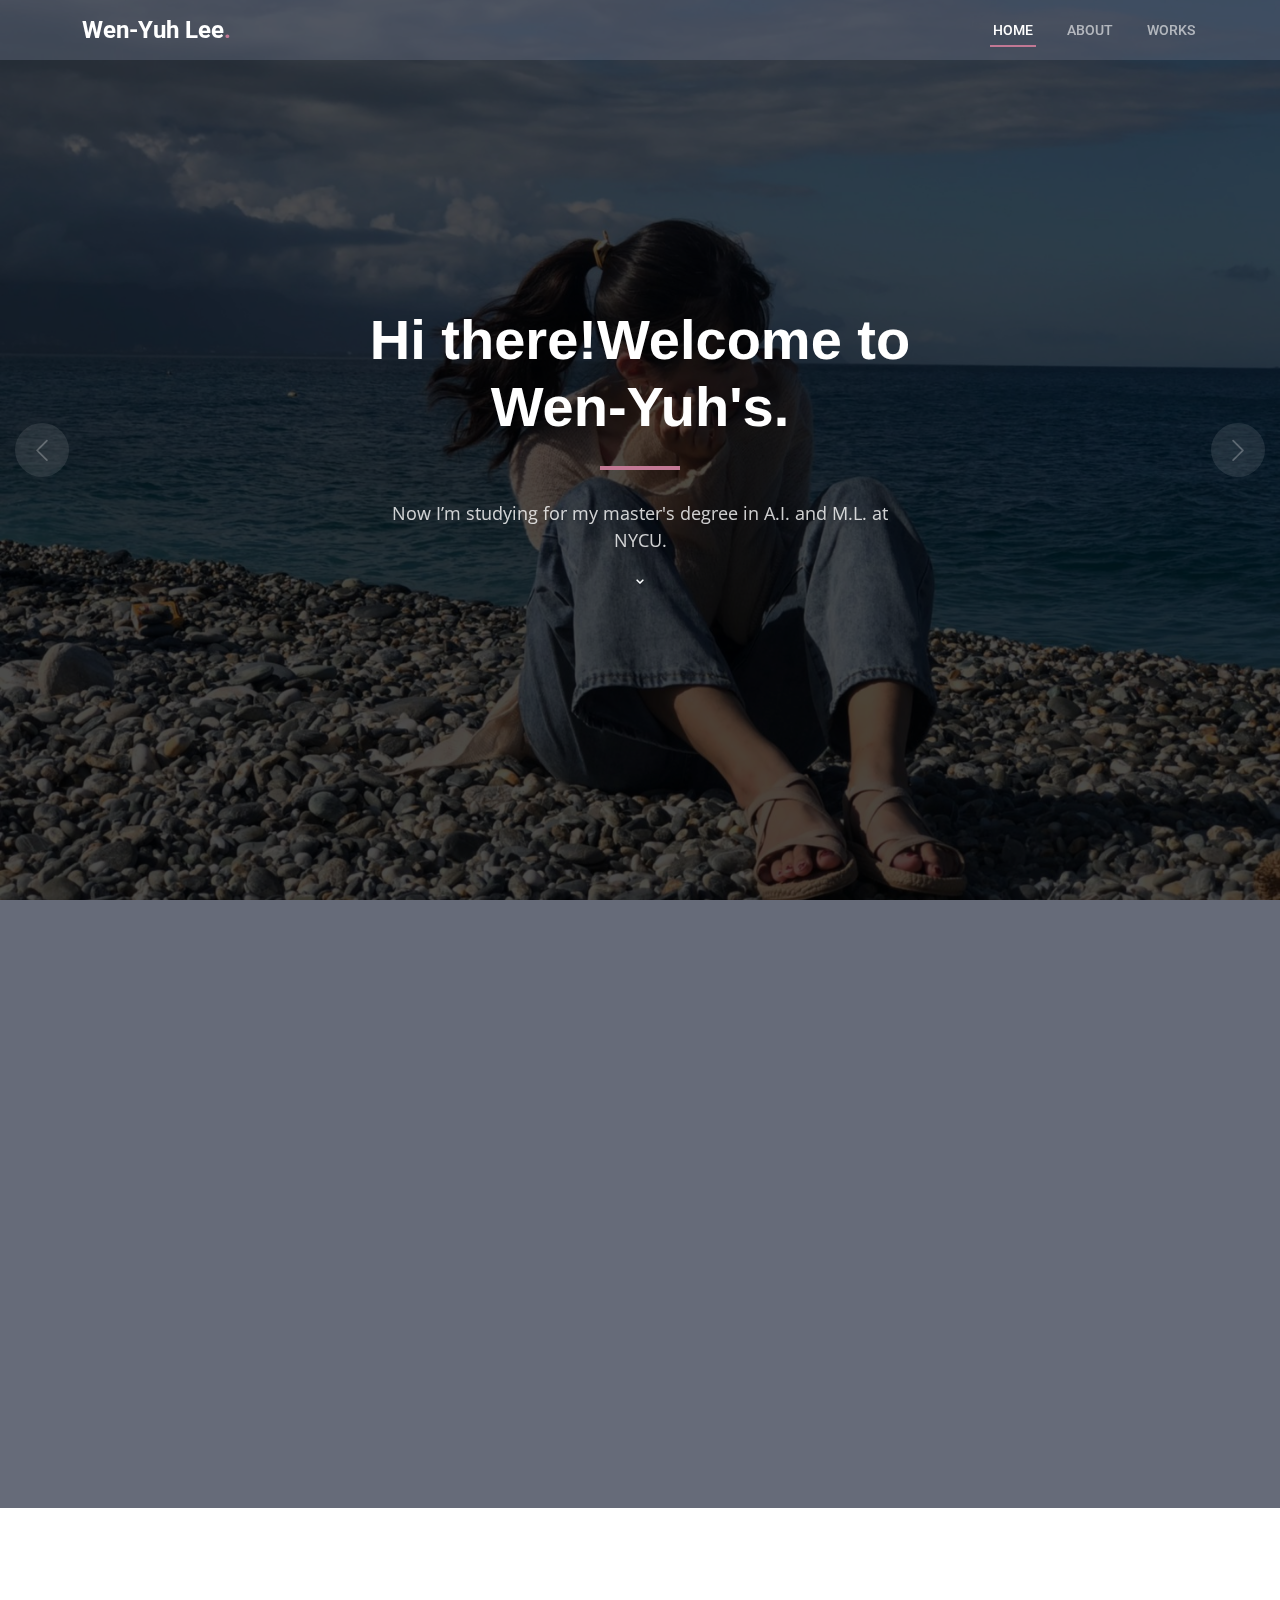
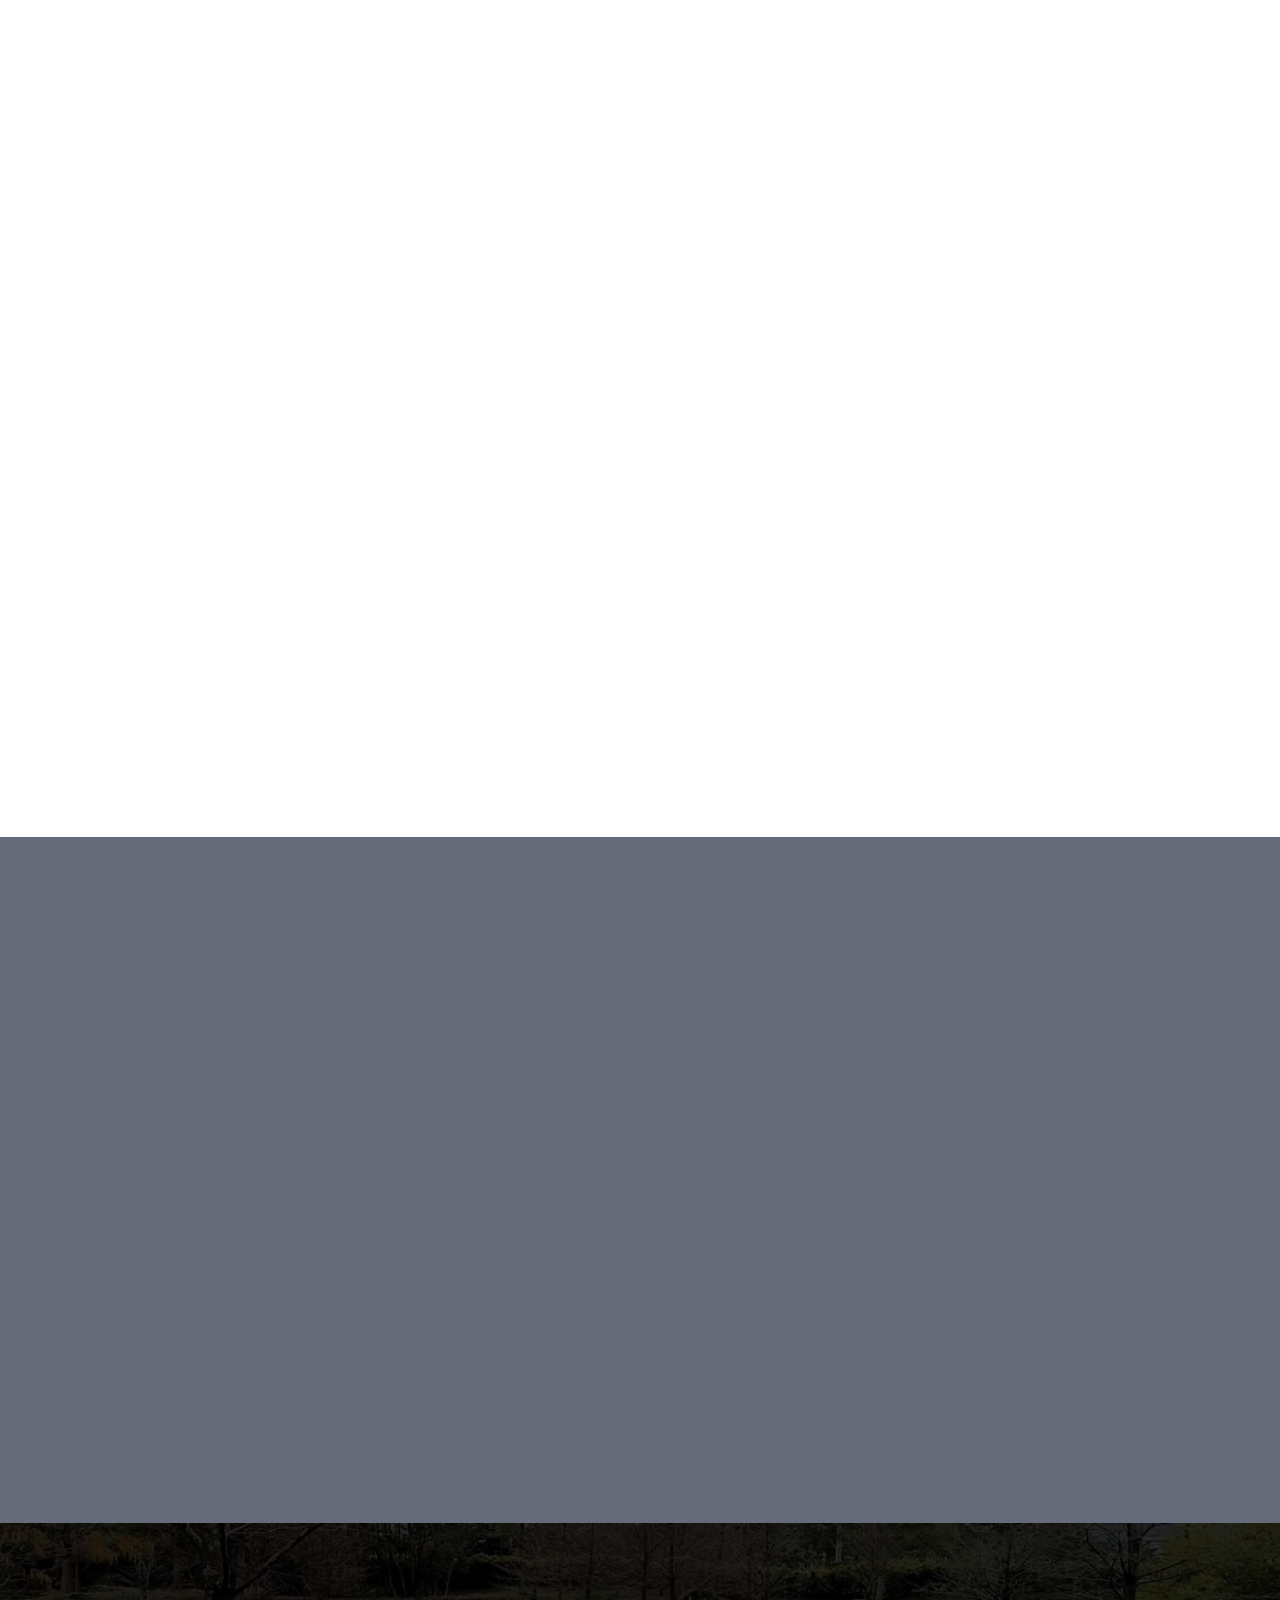
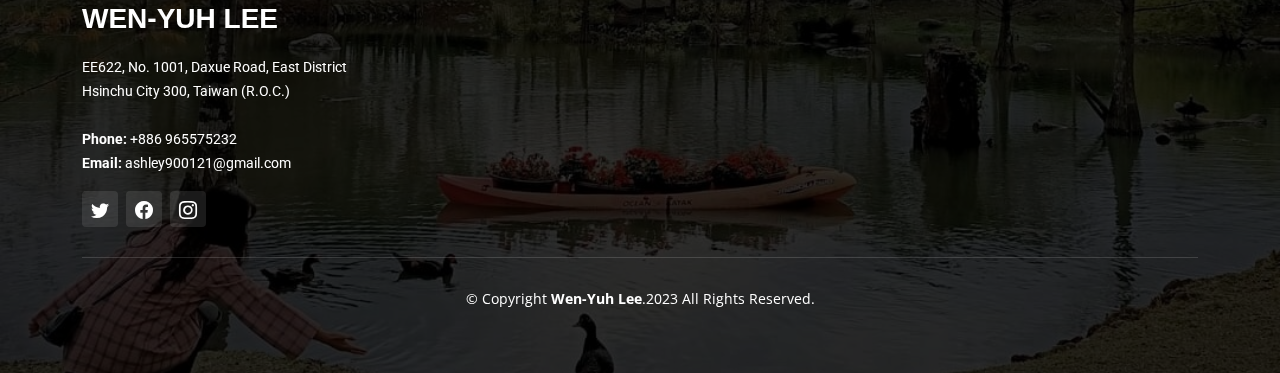
==== commit 6574bd04: "deleted unnecessary files & modified all files" ====
--- a/index.html
+++ b/index.html
@@ -57,7 +57,7 @@
         <ul>
           <li><a href="index.html" class="active">Home</a></li>
           <li><a href="about.html">About</a></li>
-          <li><a href="services.html">Services</a></li>
+          <li><a href="works.html">Works</a></li>
         <!--  
           <li><a href="projects.html">Projects</a></li>
           <li><a href="blog.html">Blog</a></li>
@@ -93,8 +93,8 @@
         <div class="row justify-content-center">
           <div class="col-lg-6 text-center">
             <h2 data-aos="fade-down">Hi there!<span>Welcome to Wen-Yuh's.</span></h2>
-            <p data-aos="fade-up">Now I’m studying for my master's degree in AI and ML at NYCU.</p>
-            <a href="#get-started"data-aos-delay="200" class="btn-scroll scrollto" title="Scroll Down"><i class="bx bx-chevron-down"></i></a>
+            <p data-aos="fade-up">Now I’m studying for my master's degree in A.I. and M.L. at NYCU.</p>
+            <a href="#features"data-aos-delay="200" class="btn-scroll scrollto" title="Scroll Down"><i class="bx bx-chevron-down"></i></a>
           </div>
         </div>
       </div>
@@ -926,10 +926,9 @@
                 <strong>Email:</strong> ashley900121@gmail.com<br>
               </p>
               <div class="social-links d-flex mt-3">
-                <a href="#" class="d-flex align-items-center justify-content-center"><i class="bi bi-twitter"></i></a>
-                <a href="#" class="d-flex align-items-center justify-content-center"><i class="bi bi-facebook"></i></a>
-                <a href="#" class="d-flex align-items-center justify-content-center"><i class="bi bi-instagram"></i></a>
-                <a href="#" class="d-flex align-items-center justify-content-center"><i class="bi bi-linkedin"></i></a>
+                <a href="https://twitter.com/Wen_y121" class="d-flex align-items-center justify-content-center"><i class="bi bi-twitter"></i></a>
+                <a href="https://www.facebook.com/wenyu.21" class="d-flex align-items-center justify-content-center"><i class="bi bi-facebook"></i></a>
+                <a href="https://www.instagram.com/wen.y121/?next=%2F" class="d-flex align-items-center justify-content-center"><i class="bi bi-instagram"></i></a>
               </div>
             </div>
           </div><!-- End footer info column-->
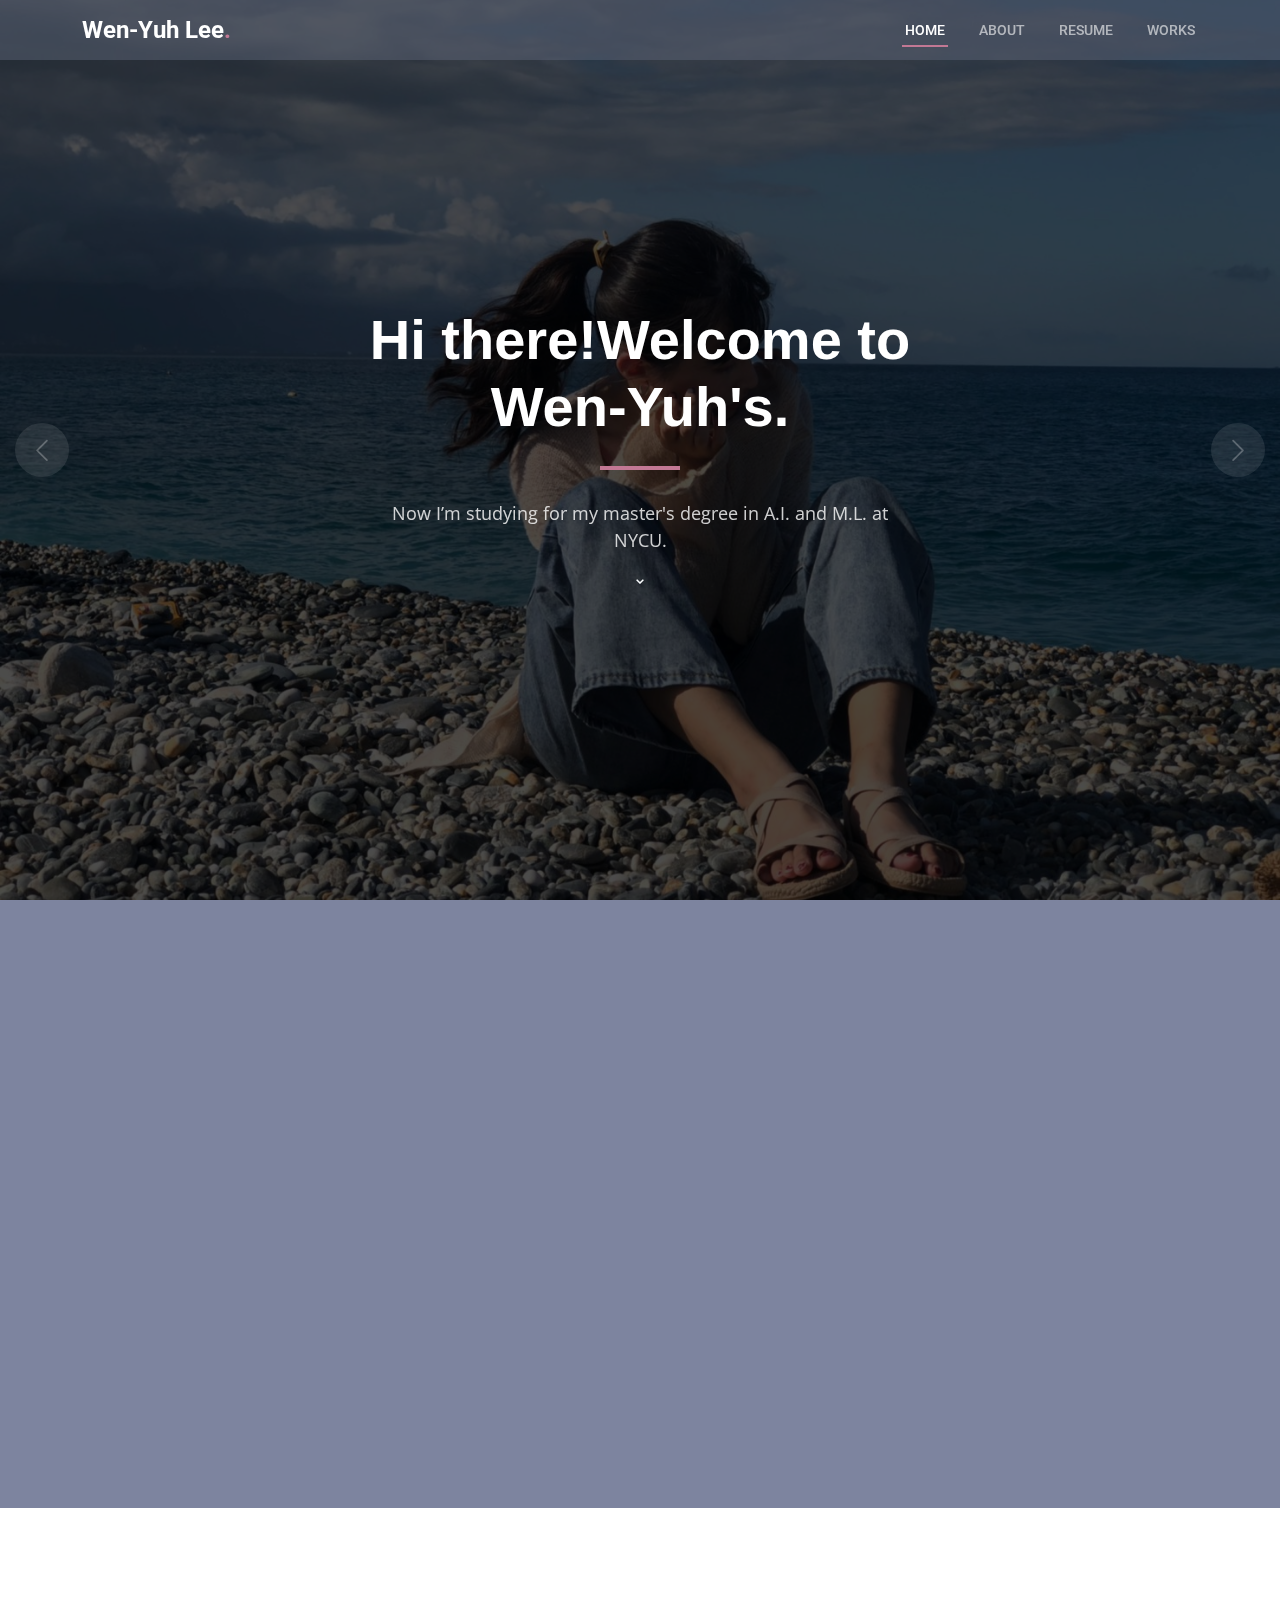
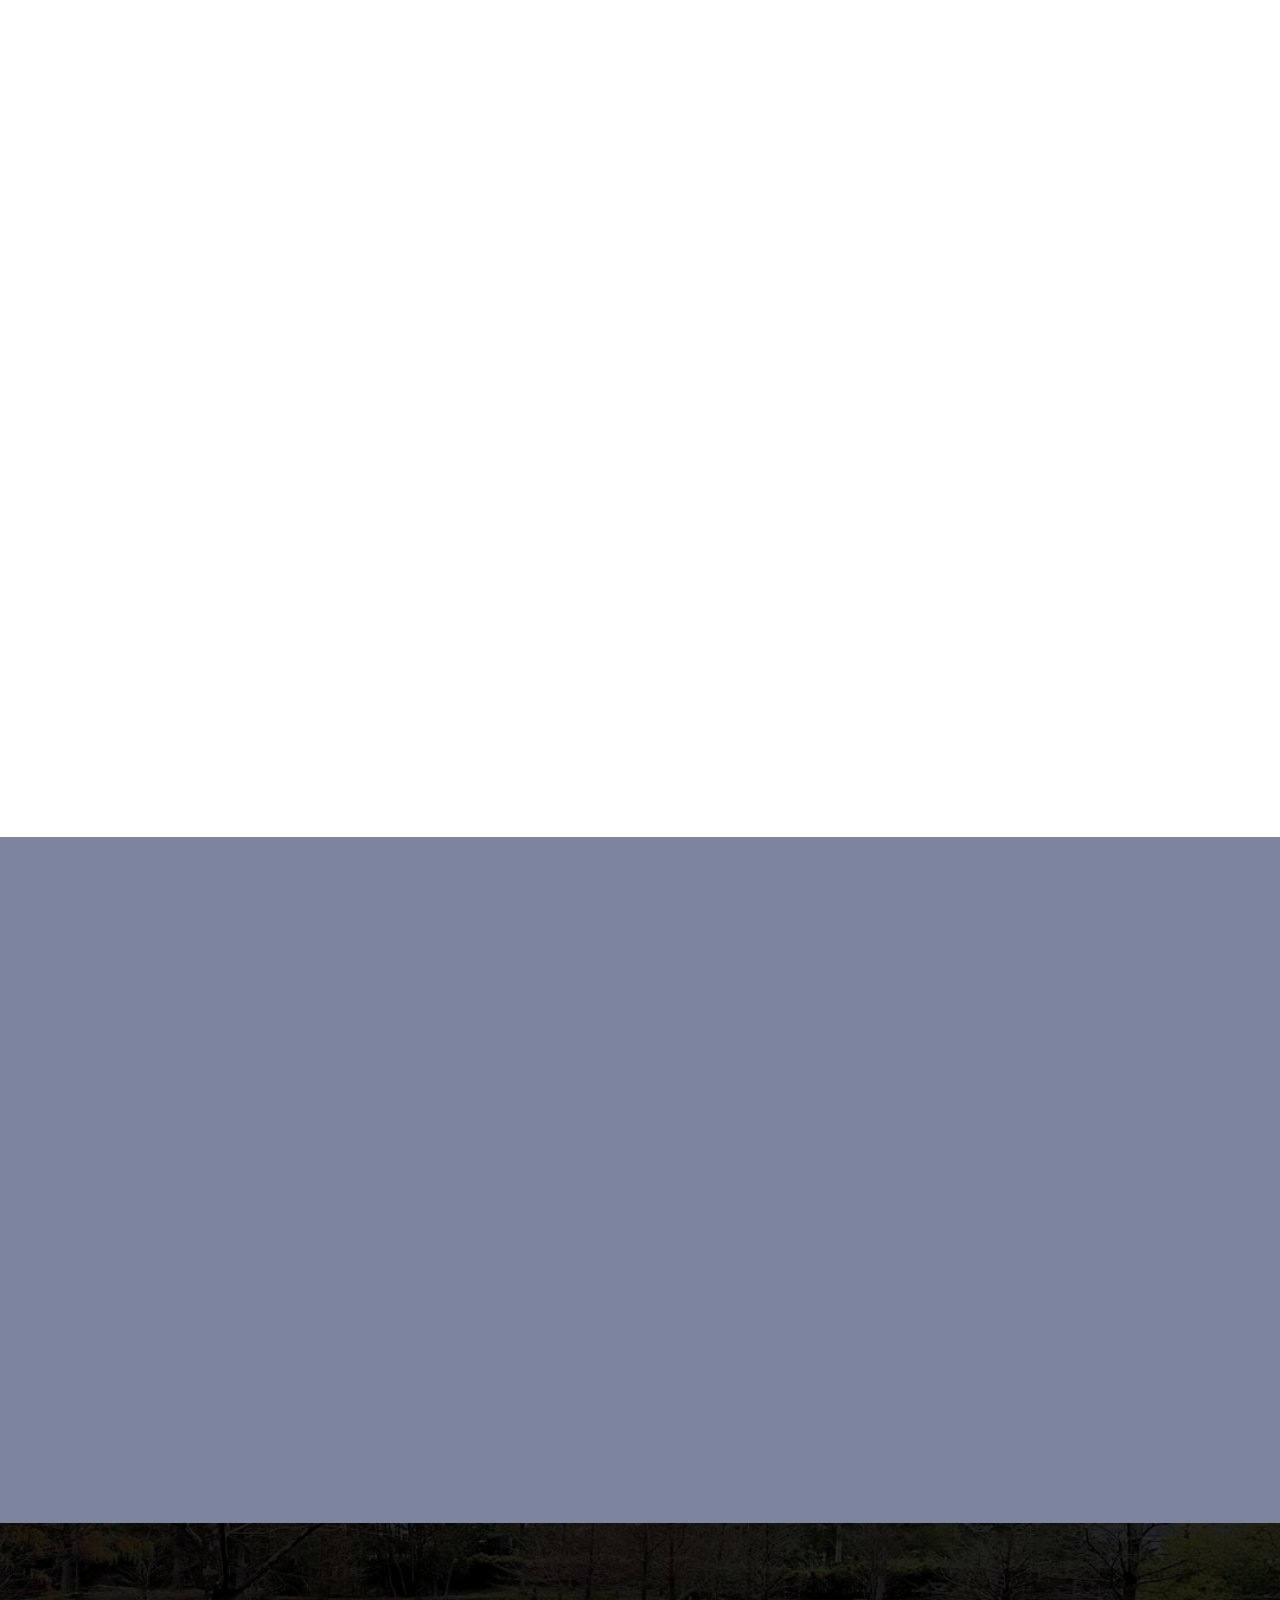
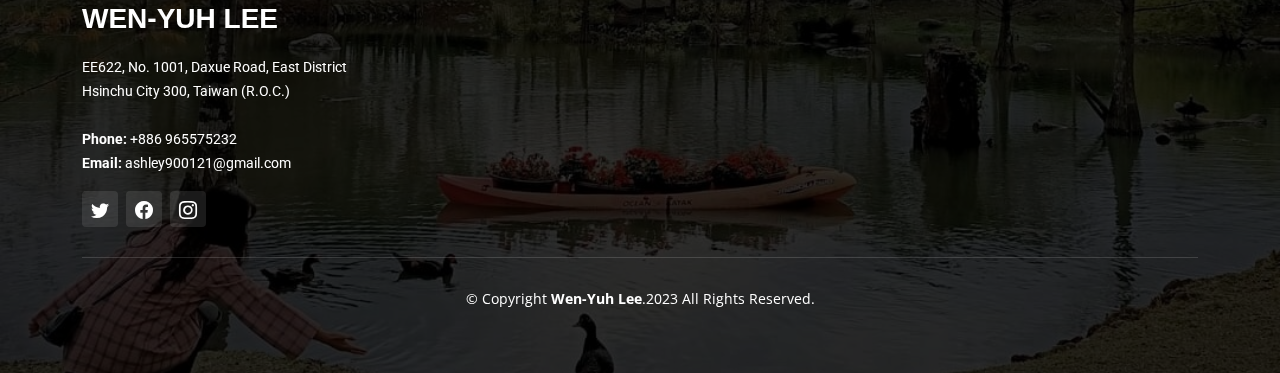
==== commit d2528a2c: "modify trivial matters & add Resume file" ====
--- a/index.html
+++ b/index.html
@@ -57,27 +57,10 @@
         <ul>
           <li><a href="index.html" class="active">Home</a></li>
           <li><a href="about.html">About</a></li>
+          <li><a href="resume.html">Resume</a></li>
           <li><a href="works.html">Works</a></li>
-        <!--  
-          <li><a href="projects.html">Projects</a></li>
+        <!--            
           <li><a href="blog.html">Blog</a></li>
-          <li class="dropdown"><a href="#"><span>Dropdown</span> <i class="bi bi-chevron-down dropdown-indicator"></i></a>
-            <ul>
-              <li><a href="#">Dropdown 1</a></li>
-              <li class="dropdown"><a href="#"><span>Deep Dropdown</span> <i class="bi bi-chevron-down dropdown-indicator"></i></a>
-                <ul>
-                  <li><a href="#">Deep Dropdown 1</a></li>
-                  <li><a href="#">Deep Dropdown 2</a></li>
-                  <li><a href="#">Deep Dropdown 3</a></li>
-                  <li><a href="#">Deep Dropdown 4</a></li>
-                  <li><a href="#">Deep Dropdown 5</a></li>
-                </ul>
-              </li>
-              <li><a href="#">Dropdown 2</a></li>
-              <li><a href="#">Dropdown 3</a></li>
-              <li><a href="#">Dropdown 4</a></li>
-            </ul>
-          </li>
           <li><a href="contact.html">Contact</a></li>-->
         </ul>
       </nav><!-- .navbar -->
--- a/assets/css/main2.css
+++ b/assets/css/main2.css
@@ -1,15 +1,3 @@
-/**
-* Template Name: UpConstruction
-* Updated: Mar 10 2023 with Bootstrap v5.2.3
-* Template URL: https://bootstrapmade.com/upconstruction-bootstrap-construction-website-template/
-* Author: BootstrapMade.com
-* License: https://bootstrapmade.com/license/
-*/
-
-/*--------------------------------------------------------------
-# Set main reusable colors and fonts using CSS variables
-# Learn more about CSS variables at https://developer.mozilla.org/en-US/docs/Web/CSS/Using_CSS_custom_properties
---------------------------------------------------------------*/
 /* Fonts */
 :root {
   --font-default: "Open Sans", system-ui, -apple-system, "Segoe UI", Roboto, "Helvetica Neue", Arial, "Noto Sans", "Liberation Sans", sans-serif, "Apple Color Emoji", "Segoe UI Emoji", "Segoe UI Symbol", "Noto Color Emoji";
@@ -80,7 +68,7 @@
 }
 
 .section-bg {
-  background-color: #515666e0;
+  background-color: #6b7392e0;
 }
 
 .section-header {
@@ -92,7 +80,7 @@
   font-size: 32px;
   font-weight: 700;
   position: relative;
-  color: #966c79;
+  color: #c27894;
 }
 
 .section-header h2:before,
@@ -672,7 +660,7 @@
 }
 
 .get-started .php-email-form button[type=submit]:hover {
-  background: #477791;
+  background: #6b7392e0;
 }
 
 @keyframes animate-loading {
@@ -690,7 +678,7 @@
 --------------------------------------------------------------*/
 .constructions .card-item {
   border: 1px solid rgba(82, 86, 94, 0.2);
-  background: #b1778d;
+  background: #c27894;
   position: relative;
   border-radius: 0;
 }
@@ -722,7 +710,6 @@
 # Services Section
 --------------------------------------------------------------*/
 
-/*
 .services .service-item {
   padding: 40px;
   background: #fff;
@@ -808,7 +795,7 @@
   cursor: pointer;
   height: 100%;
   border: 0;
-  border-bottom: 4px solid #e2e4e6;
+  border-bottom: 4px solid #8d8f92;
 }
 
 .features .nav-link i {
@@ -881,235 +868,6 @@
 }
 
 /*--------------------------------------------------------------
-# Our Projects Section
---------------------------------------------------------------*/
-
-/*
-.projects .portfolio-flters {
-  padding: 0;
-  margin: 0 auto 20px auto;
-  list-style: none;
-  text-align: center;
-}
-
-.projects .portfolio-flters li {
-  cursor: pointer;
-  display: inline-block;
-  padding: 0;
-  font-size: 18px;
-  font-weight: 500;
-  margin: 0 10px;
-  line-height: 1;
-  margin-bottom: 5px;
-  transition: all 0.3s ease-in-out;
-}
-
-.projects .portfolio-flters li:hover,
-.projects .portfolio-flters li.filter-active {
-  color: var(--color-primary);
-}
-
-.projects .portfolio-flters li:first-child {
-  margin-left: 0;
-}
-
-.projects .portfolio-flters li:last-child {
-  margin-right: 0;
-}
-
-@media (max-width: 575px) {
-  .projects .portfolio-flters li {
-    font-size: 14px;
-    margin: 0 5px;
-  }
-}
-
-.projects .portfolio-content {
-  position: relative;
-  overflow: hidden;
-}
-
-.projects .portfolio-content img {
-  transition: 0.3s;
-}
-
-.projects .portfolio-content .portfolio-info {
-  opacity: 0;
-  position: absolute;
-  inset: 0;
-  z-index: 3;
-  transition: all ease-in-out 0.3s;
-  background: rgba(0, 0, 0, 0.6);
-  padding: 15px;
-}
-
-.projects .portfolio-content .portfolio-info h4 {
-  font-size: 14px;
-  padding: 5px 10px;
-  font-weight: 400;
-  color: #fff;
-  display: inline-block;
-  background-color: var(--color-primary);
-}
-
-.projects .portfolio-content .portfolio-info p {
-  position: absolute;
-  bottom: 10px;
-  text-align: center;
-  display: inline-block;
-  left: 0;
-  right: 0;
-  font-size: 16px;
-  font-weight: 600;
-  color: rgba(255, 255, 255, 0.8);
-}
-
-.projects .portfolio-content .portfolio-info .preview-link,
-.projects .portfolio-content .portfolio-info .details-link {
-  position: absolute;
-  left: calc(50% - 40px);
-  font-size: 26px;
-  top: calc(50% - 14px);
-  color: #fff;
-  transition: 0.3s;
-  line-height: 1.2;
-}
-
-.projects .portfolio-content .portfolio-info .preview-link:hover,
-.projects .portfolio-content .portfolio-info .details-link:hover {
-  color: var(--color-primary);
-}
-
-.projects .portfolio-content .portfolio-info .details-link {
-  left: 50%;
-  font-size: 34px;
-  line-height: 0;
-}
-
-.projects .portfolio-content:hover .portfolio-info {
-  opacity: 1;
-}
-
-.projects .portfolio-content:hover img {
-  transform: scale(1.1);
-}
-
-/*--------------------------------------------------------------
-# Testimonials Section
---------------------------------------------------------------*/
-.testimonials .testimonial-wrap {
-  padding-left: 50px;
-}
-
-.testimonials .testimonials-carousel,
-.testimonials .testimonials-slider {
-  overflow: hidden;
-}
-
-.testimonials .testimonial-item {
-  box-sizing: content-box;
-  padding: 30px 30px 30px 60px;
-  margin: 0 15px 30px 0;
-  min-height: 200px;
-  box-shadow: 0px 2px 20px rgba(82, 86, 94, 0.1);
-  position: relative;
-  background: #fff;
-}
-
-.testimonials .testimonial-item .testimonial-img {
-  width: 90px;
-  border-radius: 10px;
-  border: 6px solid #fff;
-  position: absolute;
-  left: -45px;
-}
-
-.testimonials .testimonial-item h3 {
-  font-size: 18px;
-  font-weight: bold;
-  margin: 10px 0 5px 0;
-  color: #000;
-}
-
-.testimonials .testimonial-item h4 {
-  font-size: 14px;
-  color: #999;
-  margin: 0;
-}
-
-.testimonials .testimonial-item .stars {
-  margin: 10px 0;
-}
-
-.testimonials .testimonial-item .stars i {
-  color: #ffc107;
-  margin: 0 1px;
-}
-
-.testimonials .testimonial-item .quote-icon-left,
-.testimonials .testimonial-item .quote-icon-right {
-  color: #ffd565;
-  font-size: 26px;
-  line-height: 0;
-}
-
-.testimonials .testimonial-item .quote-icon-left {
-  display: inline-block;
-  left: -5px;
-  position: relative;
-}
-
-.testimonials .testimonial-item .quote-icon-right {
-  display: inline-block;
-  right: -5px;
-  position: relative;
-  top: 10px;
-  transform: scale(-1, -1);
-}
-
-.testimonials .testimonial-item p {
-  font-style: italic;
-  margin: 15px auto 15px auto;
-}
-
-.testimonials .swiper-pagination {
-  margin-top: 20px;
-  position: relative;
-}
-
-.testimonials .swiper-pagination .swiper-pagination-bullet {
-  width: 12px;
-  height: 12px;
-  background-color: #d5d7da;
-  opacity: 1;
-}
-
-.testimonials .swiper-pagination .swiper-pagination-bullet-active {
-  background-color: var(--color-primary);
-}
-
-@media (max-width: 767px) {
-  .testimonials .testimonial-wrap {
-    padding-left: 0;
-  }
-
-  .testimonials .testimonials-carousel,
-  .testimonials .testimonials-slider {
-    overflow: hidden;
-  }
-
-  .testimonials .testimonial-item {
-    padding: 30px;
-    margin: 15px;
-  }
-
-  .testimonials .testimonial-item .testimonial-img {
-    position: static;
-    left: auto;
-  }
-}
-
-/*--------------------------------------------------------------
 # Alt Services Section
 --------------------------------------------------------------*/
 
@@ -1284,7 +1042,7 @@
 # Stats Counter Section
 --------------------------------------------------------------*/
 .stats-counter .stats-item {
-  background: #fff;
+  background: #ffffff;
   box-shadow: 0px 0 30px rgba(82, 86, 94, 0.05);
   padding: 30px;
 }
@@ -1300,7 +1058,7 @@
   font-size: 36px;
   display: block;
   font-weight: 600;
-  color: var(--color-secondary);
+  color: var(--color-primary);
 }
 
 .stats-counter .stats-item p {
@@ -1311,86 +1069,6 @@
 }
 
 /*--------------------------------------------------------------
-# Our Team Section
---------------------------------------------------------------*/
-.team .member {
-  position: relative;
-}
-
-.team .member .member-img {
-  margin: 0 80px;
-  border-radius: 50%;
-  overflow: hidden;
-  position: relative;
-}
-
-@media (max-width: 1024px) {
-  .team .member .member-img {
-    margin: 0 60px;
-  }
-}
-
-.team .member .member-img img {
-  position: relative;
-  z-index: 1;
-}
-
-.team .member .member-img .social {
-  position: absolute;
-  inset: 0;
-  background-color: rgba(0, 0, 0, 0.6);
-  display: flex;
-  justify-content: center;
-  align-items: center;
-  z-index: 2;
-  padding-bottom: 20px;
-  transition: 0.3s;
-  visibility: hidden;
-  opacity: 0;
-}
-
-.team .member .member-img .social a {
-  transition: 0.3s;
-  color: #fff;
-  font-size: 20px;
-  margin: 0 8px;
-}
-
-.team .member .member-img .social a:hover {
-  color: var(--color-primary);
-}
-
-.team .member .member-info {
-  margin-top: 30px;
-}
-
-.team .member .member-info h4 {
-  font-weight: 700;
-  margin-bottom: 6px;
-  font-size: 18px;
-  color: var(--color-secondary);
-}
-
-.team .member .member-info span {
-  font-style: italic;
-  display: block;
-  font-size: 15px;
-  color: #838893;
-  margin-bottom: 10px;
-}
-
-.team .member .member-info p {
-  margin-bottom: 0;
-  font-size: 14px;
-}
-
-.team .member:hover .member-img .social {
-  padding-bottom: 0;
-  visibility: visible;
-  opacity: 1;
-}
-
-/*--------------------------------------------------------------
 # Servie Cards Section
 --------------------------------------------------------------*/
 
@@ -1416,176 +1094,6 @@
   font-size: 16px;
   color: var(--color-primary);
   margin-right: 6px;
-}
-
-/*--------------------------------------------------------------
-# Projet Details Section
---------------------------------------------------------------*/
-
-/*
-.project-details .portfolio-details-slider img {
-  width: 100%;
-}
-
-.project-details .portfolio-details-slider .swiper-pagination .swiper-pagination-bullet {
-  width: 12px;
-  height: 12px;
-  background-color: rgba(255, 255, 255, 0.7);
-  opacity: 1;
-}
-
-.project-details .portfolio-details-slider .swiper-pagination .swiper-pagination-bullet-active {
-  background-color: var(--color-primary);
-}
-
-.project-details .swiper-button-prev,
-.project-details .swiper-button-next {
-  width: 48px;
-  height: 48px;
-}
-
-.project-details .swiper-button-prev:after,
-.project-details .swiper-button-next:after {
-  color: rgba(255, 255, 255, 0.8);
-  background-color: rgba(0, 0, 0, 0.2);
-  font-size: 24px;
-  border-radius: 50%;
-  width: 48px;
-  height: 48px;
-  display: flex;
-  align-items: center;
-  justify-content: center;
-  transition: 0.3s;
-}
-
-.project-details .swiper-button-prev:hover:after,
-.project-details .swiper-button-next:hover:after {
-  background-color: rgba(0, 0, 0, 0.6);
-}
-
-@media (max-width: 575px) {
-
-  .project-details .swiper-button-prev,
-  .project-details .swiper-button-next {
-    display: none;
-  }
-}
-
-.project-details .portfolio-info h3 {
-  font-size: 22px;
-  font-weight: 700;
-  margin-bottom: 20px;
-  padding-bottom: 20px;
-  position: relative;
-}
-
-.project-details .portfolio-info h3:after {
-  content: "";
-  position: absolute;
-  display: block;
-  width: 50px;
-  height: 3px;
-  background: var(--color-primary);
-  left: 0;
-  bottom: 0;
-}
-
-.project-details .portfolio-info ul {
-  list-style: none;
-  padding: 0;
-  font-size: 15px;
-}
-
-.project-details .portfolio-info ul li {
-  display: flex;
-  flex-direction: column;
-  padding-bottom: 15px;
-}
-
-.project-details .portfolio-info ul strong {
-  text-transform: uppercase;
-  font-weight: 400;
-  color: #838893;
-  font-size: 14px;
-}
-
-.project-details .portfolio-info .btn-visit {
-  padding: 8px 40px;
-  background: var(--color-primary);
-  color: #fff;
-  border-radius: 50px;
-  transition: 0.3s;
-}
-
-.project-details .portfolio-info .btn-visit:hover {
-  background: #ffc019;
-}
-
-.project-details .portfolio-description h2 {
-  font-size: 26px;
-  font-weight: 700;
-  margin-bottom: 20px;
-  color: var(--color-secondary);
-}
-
-.project-details .portfolio-description p {
-  padding: 0;
-}
-
-.project-details .portfolio-description .testimonial-item {
-  padding: 30px 30px 0 30px;
-  position: relative;
-  background: #f5f6f7;
-  height: 100%;
-  margin-bottom: 50px;
-}
-
-.project-details .portfolio-description .testimonial-item .testimonial-img {
-  width: 90px;
-  border-radius: 50px;
-  border: 6px solid #fff;
-  float: left;
-  margin: 0 10px 0 0;
-}
-
-.project-details .portfolio-description .testimonial-item h3 {
-  font-size: 18px;
-  font-weight: bold;
-  margin: 15px 0 5px 0;
-  padding-top: 20px;
-}
-
-.project-details .portfolio-description .testimonial-item h4 {
-  font-size: 14px;
-  color: #6c757d;
-  margin: 0;
-}
-
-.project-details .portfolio-description .testimonial-item .quote-icon-left,
-.project-details .portfolio-description .testimonial-item .quote-icon-right {
-  color: #ffd565;
-  font-size: 26px;
-  line-height: 0;
-}
-
-.project-details .portfolio-description .testimonial-item .quote-icon-left {
-  display: inline-block;
-  left: -5px;
-  position: relative;
-}
-
-.project-details .portfolio-description .testimonial-item .quote-icon-right {
-  display: inline-block;
-  right: -5px;
-  position: relative;
-  top: 10px;
-  transform: scale(-1, -1);
-}
-
-.project-details .portfolio-description .testimonial-item p {
-  font-style: italic;
-  margin: 0 0 15px 0 0 0;
-  padding: 0;
 }
 
 /*--------------------------------------------------------------
@@ -1652,212 +1160,6 @@
   font-size: 20px;
   margin-right: 8px;
   color: var(--color-primary);
-}
-
-/*--------------------------------------------------------------
-# Contact Section
---------------------------------------------------------------*/
-.contact .info-item {
-  box-shadow: 0 0 25px rgba(0, 0, 0, 0.08);
-  padding: 20px 0 30px 0;
-}
-
-.contact .info-item i {
-  display: flex;
-  align-items: center;
-  justify-content: center;
-  width: 56px;
-  height: 56px;
-  font-size: 24px;
-  line-height: 0;
-  color: var(--color-primary);
-  border-radius: 50%;
-  border: 2px dotted #ffd565;
-}
-
-.contact .info-item h3 {
-  font-size: 20px;
-  color: #6c757d;
-  font-weight: 700;
-  margin: 10px 0;
-}
-
-.contact .info-item p {
-  padding: 0;
-  line-height: 24px;
-  font-size: 14px;
-  margin-bottom: 0;
-}
-
-.contact .php-email-form {
-  width: 100%;
-  background: #fff;
-  box-shadow: 0 0 25px rgba(0, 0, 0, 0.08);
-  padding: 30px;
-}
-
-.contact .php-email-form .form-group {
-  padding-bottom: 20px;
-}
-
-.contact .php-email-form .error-message {
-  display: none;
-  color: #fff;
-  background: #afaeae;
-  text-align: left;
-  padding: 15px;
-  font-weight: 600;
-}
-
-.contact .php-email-form .error-message br+br {
-  margin-top: 25px;
-}
-
-.contact .php-email-form .sent-message {
-  display: none;
-  color: #fff;
-  background: #059652;
-  text-align: center;
-  padding: 15px;
-  font-weight: 600;
-}
-
-.contact .php-email-form .loading {
-  display: none;
-  background: #fff;
-  text-align: center;
-  padding: 15px;
-}
-
-.contact .php-email-form .loading:before {
-  content: "";
-  display: inline-block;
-  border-radius: 50%;
-  width: 24px;
-  height: 24px;
-  margin: 0 10px -6px 0;
-  border: 3px solid #059652;
-  border-top-color: #fff;
-  animation: animate-loading 1s linear infinite;
-}
-
-.contact .php-email-form input,
-.contact .php-email-form textarea {
-  border-radius: 0;
-  box-shadow: none;
-  font-size: 14px;
-}
-
-.contact .php-email-form input:focus,
-.contact .php-email-form textarea:focus {
-  border-color: var(--color-primary);
-}
-
-.contact .php-email-form input {
-  height: 44px;
-}
-
-.contact .php-email-form textarea {
-  padding: 10px 12px;
-}
-
-.contact .php-email-form button[type=submit] {
-  background: var(--color-primary);
-  border: 0;
-  padding: 10px 35px;
-  color: #fff;
-  transition: 0.4s;
-  border-radius: 5px;
-}
-
-.contact .php-email-form button[type=submit]:hover {
-  background: rgba(254, 185, 0, 0.8);
-}
-
-@keyframes animate-loading {
-  0% {
-    transform: rotate(0deg);
-  }
-
-  100% {
-    transform: rotate(360deg);
-  }
-}
-
-/*--------------------------------------------------------------
-# Recent Blog Posts Section
---------------------------------------------------------------*/
-/*
-.recent-blog-posts .post-item {
-  box-shadow: 0px 2px 20px rgba(0, 0, 0, 0.06);
-  transition: 0.3s;
-}
-
-.recent-blog-posts .post-item .post-img img {
-  transition: 0.5s;
-}
-
-.recent-blog-posts .post-item .post-date {
-  position: absolute;
-  right: 0;
-  bottom: 0;
-  background-color: var(--color-primary);
-  color: #fff;
-  text-transform: uppercase;
-  font-size: 13px;
-  padding: 6px 12px;
-  font-weight: 500;
-}
-
-.recent-blog-posts .post-item .post-content {
-  padding: 30px;
-}
-
-.recent-blog-posts .post-item .post-title {
-  font-size: 24px;
-  color: var(--color-secondary);
-  font-weight: 700;
-  transition: 0.3s;
-  margin-bottom: 15px;
-}
-
-.recent-blog-posts .post-item .meta i {
-  font-size: 16px;
-  color: var(--color-primary);
-}
-
-.recent-blog-posts .post-item .meta span {
-  font-size: 15px;
-  color: #838893;
-}
-
-.recent-blog-posts .post-item hr {
-  color: #888;
-  margin: 20px 0;
-}
-
-.recent-blog-posts .post-item .readmore {
-  display: flex;
-  align-items: center;
-  font-weight: 600;
-  line-height: 1;
-  transition: 0.3s;
-  color: #838893;
-}
-
-.recent-blog-posts .post-item .readmore i {
-  line-height: 0;
-  margin-left: 6px;
-  font-size: 16px;
-}
-
-.recent-blog-posts .post-item:hover .post-title,
-.recent-blog-posts .post-item:hover .readmore {
-  color: var(--color-primary);
-}
-
-.recent-blog-posts .post-item:hover .post-img img {
-  transform: scale(1.1);
 }
 
 /*--------------------------------------------------------------
@@ -2008,590 +1310,6 @@
   opacity: 0.9;
 }
 
-
-/*--------------------------------------------------------------
-# Blog
---------------------------------------------------------------*/
-
-/*
-.blog .blog-pagination {
-  margin-top: 30px;
-  color: #838893;
-}
-
-.blog .blog-pagination ul {
-  display: flex;
-  padding: 0;
-  margin: 0;
-  list-style: none;
-}
-
-.blog .blog-pagination li {
-  margin: 0 5px;
-  transition: 0.3s;
-}
-
-.blog .blog-pagination li a {
-  color: var(--color-secondary);
-  padding: 7px 16px;
-  display: flex;
-  align-items: center;
-  justify-content: center;
-}
-
-.blog .blog-pagination li.active,
-.blog .blog-pagination li:hover {
-  background: var(--color-primary);
-  color: #fff;
-}
-
-.blog .blog-pagination li.active a,
-.blog .blog-pagination li:hover a {
-  color: var(--color-white);
-}
-
-/*--------------------------------------------------------------
-# Blog Posts List
---------------------------------------------------------------*/
-
-/*
-.blog .posts-list .post-item {
-  box-shadow: 0px 2px 20px rgba(0, 0, 0, 0.06);
-  transition: 0.3s;
-}
-
-.blog .posts-list .post-img img {
-  transition: 0.5s;
-}
-
-.blog .posts-list .post-date {
-  position: absolute;
-  right: 0;
-  bottom: 0;
-  background-color: var(--color-primary);
-  color: #fff;
-  text-transform: uppercase;
-  font-size: 13px;
-  padding: 6px 12px;
-  font-weight: 500;
-}
-
-.blog .posts-list .post-content {
-  padding: 30px;
-}
-
-.blog .posts-list .post-title {
-  font-size: 24px;
-  color: var(--color-secondary);
-  font-weight: 700;
-  transition: 0.3s;
-  margin-bottom: 15px;
-}
-
-.blog .posts-list .meta i {
-  font-size: 16px;
-  color: var(--color-primary);
-}
-
-.blog .posts-list .meta span {
-  font-size: 15px;
-  color: #838893;
-}
-
-.blog .posts-list p {
-  margin-top: 20px;
-}
-
-.blog .posts-list hr {
-  color: #888;
-  margin-bottom: 20px;
-}
-
-.blog .posts-list .readmore {
-  display: flex;
-  align-items: center;
-  font-weight: 600;
-  line-height: 1;
-  transition: 0.3s;
-  color: #838893;
-}
-
-.blog .posts-list .readmore i {
-  line-height: 0;
-  margin-left: 6px;
-  font-size: 16px;
-}
-
-.blog .posts-list .post-item:hover .post-title,
-.blog .posts-list .post-item:hover .readmore {
-  color: var(--color-primary);
-}
-
-.blog .posts-list .post-item:hover .post-img img {
-  transform: scale(1.1);
-}
-
-/*--------------------------------------------------------------
-# Blog Details
---------------------------------------------------------------*/
-
-/*
-.blog .blog-details {
-  box-shadow: 0 4px 16px rgba(0, 0, 0, 0.1);
-  padding: 30px;
-}
-
-.blog .blog-details .post-img {
-  margin: -30px -30px 20px -30px;
-  overflow: hidden;
-}
-
-.blog .blog-details .title {
-  font-size: 28px;
-  font-weight: 700;
-  padding: 0;
-  margin: 20px 0 0 0;
-  color: var(--color-secondary);
-}
-
-.blog .blog-details .content {
-  margin-top: 20px;
-}
-
-.blog .blog-details .content h3 {
-  font-size: 22px;
-  margin-top: 30px;
-  font-weight: bold;
-}
-
-.blog .blog-details .content blockquote {
-  overflow: hidden;
-  background-color: rgba(82, 86, 94, 0.06);
-  padding: 60px;
-  position: relative;
-  text-align: center;
-  margin: 20px 0;
-}
-
-.blog .blog-details .content blockquote p {
-  color: var(--color-default);
-  line-height: 1.6;
-  margin-bottom: 0;
-  font-style: italic;
-  font-weight: 500;
-  font-size: 22px;
-}
-
-.blog .blog-details .content blockquote:after {
-  content: "";
-  position: absolute;
-  left: 0;
-  top: 0;
-  bottom: 0;
-  width: 3px;
-  background-color: var(--color-primary);
-  margin-top: 20px;
-  margin-bottom: 20px;
-}
-
-.blog .blog-details .meta-top {
-  margin-top: 20px;
-  color: #6c757d;
-}
-
-.blog .blog-details .meta-top ul {
-  display: flex;
-  flex-wrap: wrap;
-  list-style: none;
-  align-items: center;
-  padding: 0;
-  margin: 0;
-}
-
-.blog .blog-details .meta-top ul li+li {
-  padding-left: 20px;
-}
-
-.blog .blog-details .meta-top i {
-  font-size: 16px;
-  margin-right: 8px;
-  line-height: 0;
-  color: var(--color-primary);
-}
-
-.blog .blog-details .meta-top a {
-  color: #6c757d;
-  font-size: 14px;
-  display: inline-block;
-  line-height: 1;
-  transition: 0.3s;
-}
-
-.blog .blog-details .meta-top a:hover {
-  color: var(--color-primary);
-}
-
-.blog .blog-details .meta-bottom {
-  padding-top: 10px;
-  border-top: 1px solid rgba(82, 86, 94, 0.15);
-}
-
-.blog .blog-details .meta-bottom i {
-  color: #838893;
-  display: inline;
-}
-
-.blog .blog-details .meta-bottom a {
-  color: rgba(82, 86, 94, 0.8);
-  transition: 0.3s;
-}
-
-.blog .blog-details .meta-bottom a:hover {
-  color: var(--color-primary);
-}
-
-.blog .blog-details .meta-bottom .cats {
-  list-style: none;
-  display: inline;
-  padding: 0 20px 0 0;
-  font-size: 14px;
-}
-
-.blog .blog-details .meta-bottom .cats li {
-  display: inline-block;
-}
-
-.blog .blog-details .meta-bottom .tags {
-  list-style: none;
-  display: inline;
-  padding: 0;
-  font-size: 14px;
-}
-
-.blog .blog-details .meta-bottom .tags li {
-  display: inline-block;
-}
-
-.blog .blog-details .meta-bottom .tags li+li::before {
-  padding-right: 6px;
-  color: var(--color-default);
-  content: ",";
-}
-
-.blog .blog-details .meta-bottom .share {
-  font-size: 16px;
-}
-
-.blog .blog-details .meta-bottom .share i {
-  padding-left: 5px;
-}
-
-.blog .post-author {
-  padding: 20px;
-  margin-top: 30px;
-  box-shadow: 0 4px 16px rgba(0, 0, 0, 0.1);
-}
-
-.blog .post-author img {
-  max-width: 120px;
-  margin-right: 20px;
-}
-
-.blog .post-author h4 {
-  font-weight: 600;
-  font-size: 22px;
-  margin-bottom: 0px;
-  padding: 0;
-  color: var(--color-secondary);
-}
-
-.blog .post-author .social-links {
-  margin: 0 10px 10px 0;
-}
-
-.blog .post-author .social-links a {
-  color: rgba(82, 86, 94, 0.5);
-  margin-right: 5px;
-}
-
-.blog .post-author p {
-  font-style: italic;
-  color: rgba(108, 117, 125, 0.8);
-  margin-bottom: 0;
-}
-
-/*--------------------------------------------------------------
-# Blog Sidebar
---------------------------------------------------------------*/
-
-/*
-.blog .sidebar {
-  padding: 30px;
-  box-shadow: 0 4px 16px rgba(0, 0, 0, 0.1);
-}
-
-.blog .sidebar .sidebar-title {
-  font-size: 20px;
-  font-weight: 700;
-  padding: 0;
-  margin: 0;
-  color: var(--color-secondary);
-}
-
-.blog .sidebar .sidebar-item+.sidebar-item {
-  margin-top: 40px;
-}
-
-.blog .sidebar .search-form form {
-  background: #fff;
-  border: 1px solid rgba(82, 86, 94, 0.3);
-  padding: 3px 10px;
-  position: relative;
-}
-
-.blog .sidebar .search-form form input[type=text] {
-  border: 0;
-  padding: 4px;
-  border-radius: 4px;
-  width: calc(100% - 40px);
-}
-
-.blog .sidebar .search-form form input[type=text]:focus {
-  outline: none;
-}
-
-.blog .sidebar .search-form form button {
-  position: absolute;
-  top: 0;
-  right: 0;
-  bottom: 0;
-  border: 0;
-  background: none;
-  font-size: 16px;
-  padding: 0 15px;
-  margin: -1px;
-  background: var(--color-primary);
-  color: var(--color-secondary);
-  transition: 0.3s;
-  border-radius: 0 4px 4px 0;
-  line-height: 0;
-}
-
-.blog .sidebar .search-form form button i {
-  line-height: 0;
-}
-
-.blog .sidebar .search-form form button:hover {
-  background: rgba(254, 185, 0, 0.8);
-}
-
-.blog .sidebar .categories ul {
-  list-style: none;
-  padding: 0;
-}
-
-.blog .sidebar .categories ul li+li {
-  padding-top: 10px;
-}
-
-.blog .sidebar .categories ul a {
-  color: var(--color-secondary);
-  transition: 0.3s;
-}
-
-.blog .sidebar .categories ul a:hover {
-  color: var(--color-default);
-}
-
-.blog .sidebar .categories ul a span {
-  padding-left: 5px;
-  color: rgba(54, 77, 89, 0.4);
-  font-size: 14px;
-}
-
-.blog .sidebar .recent-posts .post-item {
-  display: flex;
-}
-
-.blog .sidebar .recent-posts .post-item+.post-item {
-  margin-top: 15px;
-}
-
-.blog .sidebar .recent-posts img {
-  max-width: 80px;
-  margin-right: 15px;
-}
-
-.blog .sidebar .recent-posts h4 {
-  font-size: 15px;
-  font-weight: bold;
-}
-
-.blog .sidebar .recent-posts h4 a {
-  color: var(--color-secondary);
-  transition: 0.3s;
-}
-
-.blog .sidebar .recent-posts h4 a:hover {
-  color: var(--color-primary);
-}
-
-.blog .sidebar .recent-posts time {
-  display: block;
-  font-style: italic;
-  font-size: 14px;
-  color: rgba(54, 77, 89, 0.4);
-}
-
-.blog .sidebar .tags {
-  margin-bottom: -10px;
-}
-
-.blog .sidebar .tags ul {
-  list-style: none;
-  padding: 0;
-}
-
-.blog .sidebar .tags ul li {
-  display: inline-block;
-}
-
-.blog .sidebar .tags ul a {
-  color: #838893;
-  font-size: 14px;
-  padding: 6px 14px;
-  margin: 0 6px 8px 0;
-  border: 1px solid rgba(131, 136, 147, 0.4);
-  display: inline-block;
-  transition: 0.3s;
-}
-
-.blog .sidebar .tags ul a:hover {
-  color: var(--color-secondary);
-  border: 1px solid var(--color-primary);
-  background: var(--color-primary);
-}
-
-.blog .sidebar .tags ul a span {
-  padding-left: 5px;
-  color: rgba(131, 136, 147, 0.8);
-  font-size: 14px;
-}
-
-/*--------------------------------------------------------------
-# Blog Comments
---------------------------------------------------------------*/
-
-/*
-.blog .comments {
-  margin-top: 30px;
-}
-
-.blog .comments .comments-count {
-  font-weight: bold;
-}
-
-.blog .comments .comment {
-  margin-top: 30px;
-  position: relative;
-}
-
-.blog .comments .comment .comment-img {
-  margin-right: 14px;
-}
-
-.blog .comments .comment .comment-img img {
-  width: 60px;
-}
-
-.blog .comments .comment h5 {
-  font-size: 16px;
-  margin-bottom: 2px;
-}
-
-.blog .comments .comment h5 a {
-  font-weight: bold;
-  color: var(--color-default);
-  transition: 0.3s;
-}
-
-.blog .comments .comment h5 a:hover {
-  color: var(--color-primary);
-}
-
-.blog .comments .comment h5 .reply {
-  padding-left: 10px;
-  color: var(--color-secondary);
-}
-
-.blog .comments .comment h5 .reply i {
-  font-size: 20px;
-}
-
-.blog .comments .comment time {
-  display: block;
-  font-size: 14px;
-  color: rgba(82, 86, 94, 0.8);
-  margin-bottom: 5px;
-}
-
-.blog .comments .comment.comment-reply {
-  padding-left: 40px;
-}
-
-.blog .comments .reply-form {
-  margin-top: 30px;
-  padding: 30px;
-  box-shadow: 0 4px 16px rgba(0, 0, 0, 0.1);
-}
-
-.blog .comments .reply-form h4 {
-  font-weight: bold;
-  font-size: 22px;
-}
-
-.blog .comments .reply-form p {
-  font-size: 14px;
-}
-
-.blog .comments .reply-form input {
-  border-radius: 4px;
-  padding: 10px 10px;
-  font-size: 14px;
-}
-
-.blog .comments .reply-form input:focus {
-  box-shadow: none;
-  border-color: rgba(254, 185, 0, 0.8);
-}
-
-.blog .comments .reply-form textarea {
-  border-radius: 4px;
-  padding: 10px 10px;
-  font-size: 14px;
-}
-
-.blog .comments .reply-form textarea:focus {
-  box-shadow: none;
-  border-color: rgba(254, 185, 0, 0.8);
-}
-
-.blog .comments .reply-form .form-group {
-  margin-bottom: 25px;
-}
-
-.blog .comments .reply-form .btn-primary {
-  border-radius: 4px;
-  padding: 10px 20px;
-  border: 0;
-  background-color: var(--color-secondary);
-}
-
-.blog .comments .reply-form .btn-primary:hover {
-  color: var(--color-secondary);
-  background-color: var(--color-primary);
-}
-
 /*--------------------------------------------------------------
 # Footer
 --------------------------------------------------------------*/
